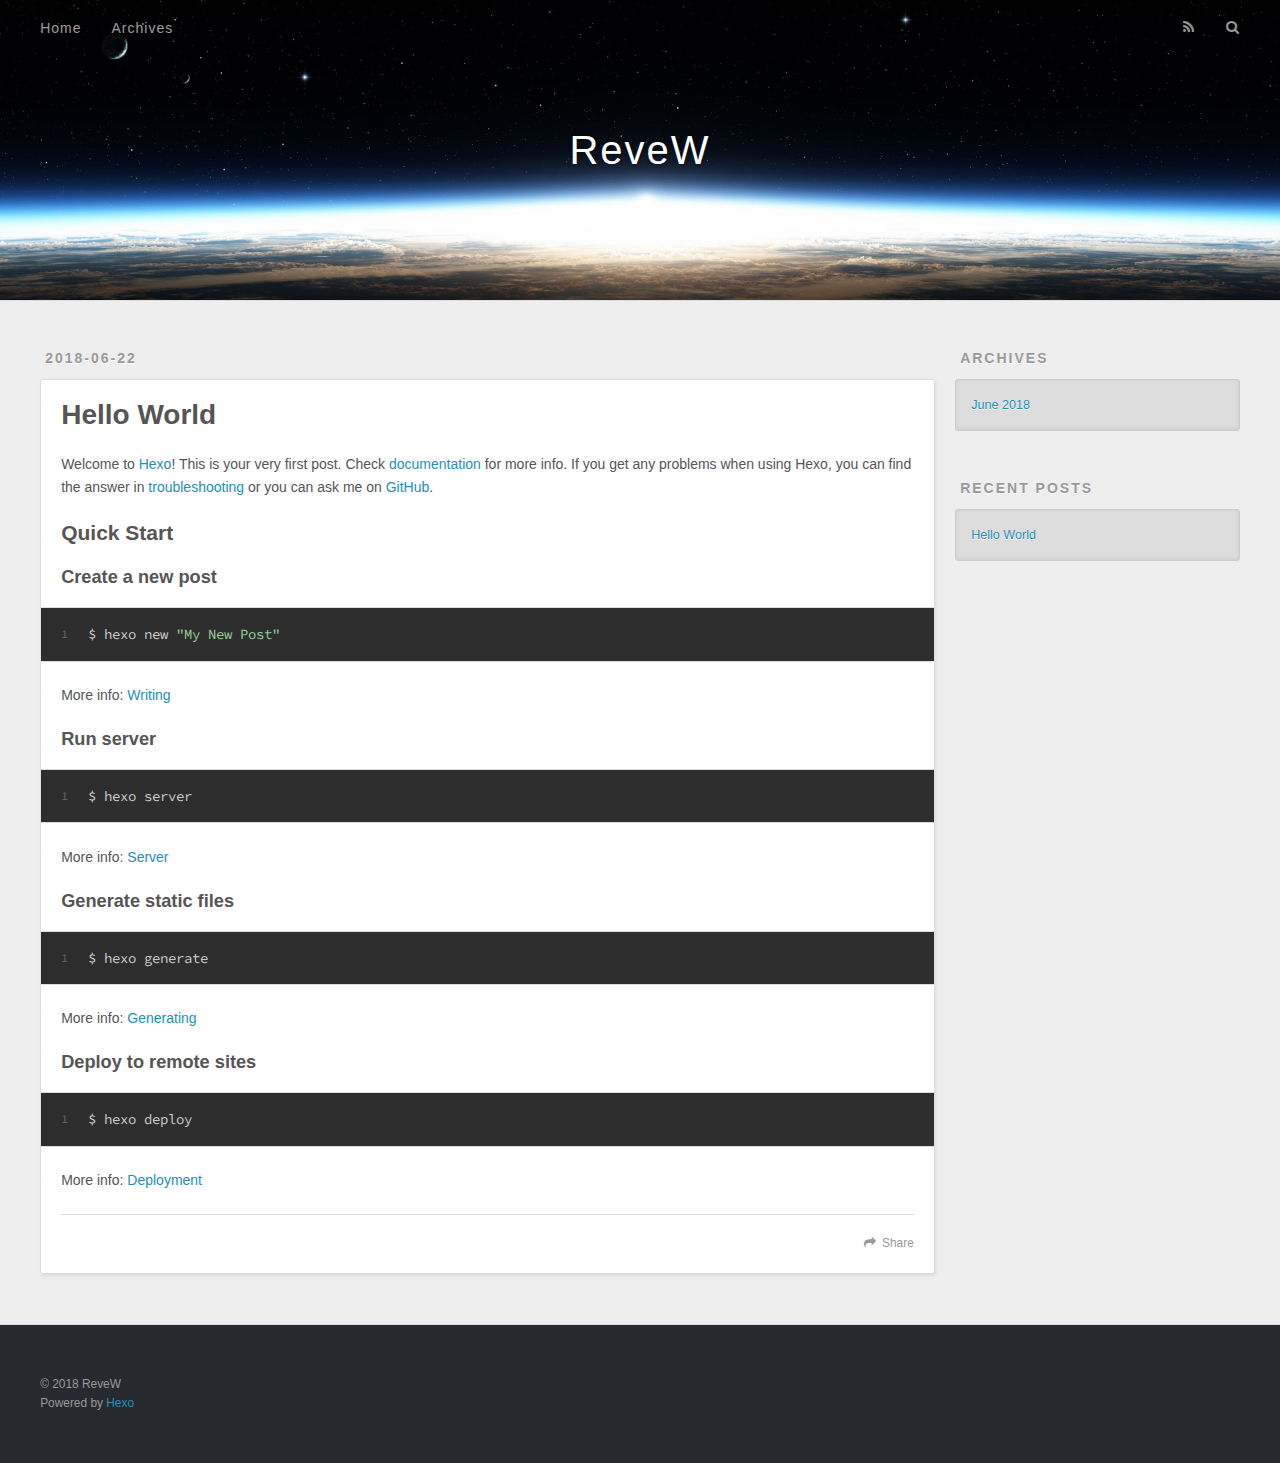
==== index.html @ d496896b "Site updated: 2018-06-22 15:19:25" ====
<!DOCTYPE html>
<html>
<head>
  <meta charset="utf-8">
  

  
  <title>ReveW</title>
  <meta name="viewport" content="width=device-width, initial-scale=1, maximum-scale=1">
  <meta property="og:type" content="website">
<meta property="og:title" content="ReveW">
<meta property="og:url" content="http://yoursite.com/index.html">
<meta property="og:site_name" content="ReveW">
<meta property="og:locale" content="zh-Hans">
<meta name="twitter:card" content="summary">
<meta name="twitter:title" content="ReveW">
  
    <link rel="alternate" href="/atom.xml" title="ReveW" type="application/atom+xml">
  
  
    <link rel="icon" href="/favicon.png">
  
  
    <link href="//fonts.googleapis.com/css?family=Source+Code+Pro" rel="stylesheet" type="text/css">
  
  <link rel="stylesheet" href="/css/style.css">
</head>

<body>
  <div id="container">
    <div id="wrap">
      <header id="header">
  <div id="banner"></div>
  <div id="header-outer" class="outer">
    <div id="header-title" class="inner">
      <h1 id="logo-wrap">
        <a href="/" id="logo">ReveW</a>
      </h1>
      
    </div>
    <div id="header-inner" class="inner">
      <nav id="main-nav">
        <a id="main-nav-toggle" class="nav-icon"></a>
        
          <a class="main-nav-link" href="/">Home</a>
        
          <a class="main-nav-link" href="/archives">Archives</a>
        
      </nav>
      <nav id="sub-nav">
        
          <a id="nav-rss-link" class="nav-icon" href="/atom.xml" title="RSS Feed"></a>
        
        <a id="nav-search-btn" class="nav-icon" title="Search"></a>
      </nav>
      <div id="search-form-wrap">
        <form action="//google.com/search" method="get" accept-charset="UTF-8" class="search-form"><input type="search" name="q" class="search-form-input" placeholder="Search"><button type="submit" class="search-form-submit">&#xF002;</button><input type="hidden" name="sitesearch" value="http://yoursite.com"></form>
      </div>
    </div>
  </div>
</header>
      <div class="outer">
        <section id="main">
  
    <article id="post-hello-world" class="article article-type-post" itemscope itemprop="blogPost">
  <div class="article-meta">
    <a href="/2018/06/22/hello-world/" class="article-date">
  <time datetime="2018-06-22T07:07:47.850Z" itemprop="datePublished">2018-06-22</time>
</a>
    
  </div>
  <div class="article-inner">
    
    
      <header class="article-header">
        
  
    <h1 itemprop="name">
      <a class="article-title" href="/2018/06/22/hello-world/">Hello World</a>
    </h1>
  

      </header>
    
    <div class="article-entry" itemprop="articleBody">
      
        <p>Welcome to <a href="https://hexo.io/" target="_blank" rel="noopener">Hexo</a>! This is your very first post. Check <a href="https://hexo.io/docs/" target="_blank" rel="noopener">documentation</a> for more info. If you get any problems when using Hexo, you can find the answer in <a href="https://hexo.io/docs/troubleshooting.html" target="_blank" rel="noopener">troubleshooting</a> or you can ask me on <a href="https://github.com/hexojs/hexo/issues" target="_blank" rel="noopener">GitHub</a>.</p>
<h2 id="Quick-Start"><a href="#Quick-Start" class="headerlink" title="Quick Start"></a>Quick Start</h2><h3 id="Create-a-new-post"><a href="#Create-a-new-post" class="headerlink" title="Create a new post"></a>Create a new post</h3><figure class="highlight bash"><table><tr><td class="gutter"><pre><span class="line">1</span><br></pre></td><td class="code"><pre><span class="line">$ hexo new <span class="string">"My New Post"</span></span><br></pre></td></tr></table></figure>
<p>More info: <a href="https://hexo.io/docs/writing.html" target="_blank" rel="noopener">Writing</a></p>
<h3 id="Run-server"><a href="#Run-server" class="headerlink" title="Run server"></a>Run server</h3><figure class="highlight bash"><table><tr><td class="gutter"><pre><span class="line">1</span><br></pre></td><td class="code"><pre><span class="line">$ hexo server</span><br></pre></td></tr></table></figure>
<p>More info: <a href="https://hexo.io/docs/server.html" target="_blank" rel="noopener">Server</a></p>
<h3 id="Generate-static-files"><a href="#Generate-static-files" class="headerlink" title="Generate static files"></a>Generate static files</h3><figure class="highlight bash"><table><tr><td class="gutter"><pre><span class="line">1</span><br></pre></td><td class="code"><pre><span class="line">$ hexo generate</span><br></pre></td></tr></table></figure>
<p>More info: <a href="https://hexo.io/docs/generating.html" target="_blank" rel="noopener">Generating</a></p>
<h3 id="Deploy-to-remote-sites"><a href="#Deploy-to-remote-sites" class="headerlink" title="Deploy to remote sites"></a>Deploy to remote sites</h3><figure class="highlight bash"><table><tr><td class="gutter"><pre><span class="line">1</span><br></pre></td><td class="code"><pre><span class="line">$ hexo deploy</span><br></pre></td></tr></table></figure>
<p>More info: <a href="https://hexo.io/docs/deployment.html" target="_blank" rel="noopener">Deployment</a></p>

      
    </div>
    <footer class="article-footer">
      <a data-url="http://yoursite.com/2018/06/22/hello-world/" data-id="cjipn8jzw0000ckuqlibsslrz" class="article-share-link">Share</a>
      
      
    </footer>
  </div>
  
</article>


  


</section>
        
          <aside id="sidebar">
  
    

  
    

  
    
  
    
  <div class="widget-wrap">
    <h3 class="widget-title">Archives</h3>
    <div class="widget">
      <ul class="archive-list"><li class="archive-list-item"><a class="archive-list-link" href="/archives/2018/06/">June 2018</a></li></ul>
    </div>
  </div>


  
    
  <div class="widget-wrap">
    <h3 class="widget-title">Recent Posts</h3>
    <div class="widget">
      <ul>
        
          <li>
            <a href="/2018/06/22/hello-world/">Hello World</a>
          </li>
        
      </ul>
    </div>
  </div>

  
</aside>
        
      </div>
      <footer id="footer">
  
  <div class="outer">
    <div id="footer-info" class="inner">
      &copy; 2018 ReveW<br>
      Powered by <a href="http://hexo.io/" target="_blank">Hexo</a>
    </div>
  </div>
</footer>
    </div>
    <nav id="mobile-nav">
  
    <a href="/" class="mobile-nav-link">Home</a>
  
    <a href="/archives" class="mobile-nav-link">Archives</a>
  
</nav>
    

<script src="//ajax.googleapis.com/ajax/libs/jquery/2.0.3/jquery.min.js"></script>


  <link rel="stylesheet" href="/fancybox/jquery.fancybox.css">
  <script src="/fancybox/jquery.fancybox.pack.js"></script>


<script src="/js/script.js"></script>



  </div>
</body>
</html>
---- css/style.css ----
body {
  width: 100%;
}
body:before,
body:after {
  content: "";
  display: table;
}
body:after {
  clear: both;
}
html,
body,
div,
span,
applet,
object,
iframe,
h1,
h2,
h3,
h4,
h5,
h6,
p,
blockquote,
pre,
a,
abbr,
acronym,
address,
big,
cite,
code,
del,
dfn,
em,
img,
ins,
kbd,
q,
s,
samp,
small,
strike,
strong,
sub,
sup,
tt,
var,
dl,
dt,
dd,
ol,
ul,
li,
fieldset,
form,
label,
legend,
table,
caption,
tbody,
tfoot,
thead,
tr,
th,
td {
  margin: 0;
  padding: 0;
  border: 0;
  outline: 0;
  font-weight: inherit;
  font-style: inherit;
  font-family: inherit;
  font-size: 100%;
  vertical-align: baseline;
}
body {
  line-height: 1;
  color: #000;
  background: #fff;
}
ol,
ul {
  list-style: none;
}
table {
  border-collapse: separate;
  border-spacing: 0;
  vertical-align: middle;
}
caption,
th,
td {
  text-align: left;
  font-weight: normal;
  vertical-align: middle;
}
a img {
  border: none;
}
input,
button {
  margin: 0;
  padding: 0;
}
input::-moz-focus-inner,
button::-moz-focus-inner {
  border: 0;
  padding: 0;
}
@font-face {
  font-family: FontAwesome;
  font-style: normal;
  font-weight: normal;
  src: url("fonts/fontawesome-webfont.eot?v=#4.0.3");
  src: url("fonts/fontawesome-webfont.eot?#iefix&v=#4.0.3") format("embedded-opentype"), url("fonts/fontawesome-webfont.woff?v=#4.0.3") format("woff"), url("fonts/fontawesome-webfont.ttf?v=#4.0.3") format("truetype"), url("fonts/fontawesome-webfont.svg#fontawesomeregular?v=#4.0.3") format("svg");
}
html,
body,
#container {
  height: 100%;
}
body {
  background: #eee;
  font: 14px -apple-system, BlinkMacSystemFont, "Segoe UI", "Roboto", "Oxygen", "Ubuntu", "Cantarell", "Fira Sans", "Droid Sans", "Helvetica Neue", sans-serif;
  -webkit-text-size-adjust: 100%;
}
.outer {
  max-width: 1220px;
  margin: 0 auto;
  padding: 0 20px;
}
.outer:before,
.outer:after {
  content: "";
  display: table;
}
.outer:after {
  clear: both;
}
.inner {
  display: inline;
  float: left;
  width: 98.33333333333333%;
  margin: 0 0.833333333333333%;
}
.left,
.alignleft {
  float: left;
}
.right,
.alignright {
  float: right;
}
.clear {
  clear: both;
}
#container {
  position: relative;
}
.mobile-nav-on {
  overflow: hidden;
}
#wrap {
  height: 100%;
  width: 100%;
  position: absolute;
  top: 0;
  left: 0;
  -webkit-transition: 0.2s ease-out;
  -moz-transition: 0.2s ease-out;
  -ms-transition: 0.2s ease-out;
  transition: 0.2s ease-out;
  z-index: 1;
  background: #eee;
}
.mobile-nav-on #wrap {
  left: 280px;
}
@media screen and (min-width: 768px) {
  #main {
    display: inline;
    float: left;
    width: 73.33333333333333%;
    margin: 0 0.833333333333333%;
  }
}
.article-date,
.article-category-link,
.archive-year,
.widget-title {
  text-decoration: none;
  text-transform: uppercase;
  letter-spacing: 2px;
  color: #999;
  margin-bottom: 1em;
  margin-left: 5px;
  line-height: 1em;
  text-shadow: 0 1px #fff;
  font-weight: bold;
}
.article-inner,
.archive-article-inner {
  background: #fff;
  -webkit-box-shadow: 1px 2px 3px #ddd;
  box-shadow: 1px 2px 3px #ddd;
  border: 1px solid #ddd;
  border-radius: 3px;
}
.article-entry h1,
.widget h1 {
  font-size: 2em;
}
.article-entry h2,
.widget h2 {
  font-size: 1.5em;
}
.article-entry h3,
.widget h3 {
  font-size: 1.3em;
}
.article-entry h4,
.widget h4 {
  font-size: 1.2em;
}
.article-entry h5,
.widget h5 {
  font-size: 1em;
}
.article-entry h6,
.widget h6 {
  font-size: 1em;
  color: #999;
}
.article-entry hr,
.widget hr {
  border: 1px dashed #ddd;
}
.article-entry strong,
.widget strong {
  font-weight: bold;
}
.article-entry em,
.widget em,
.article-entry cite,
.widget cite {
  font-style: italic;
}
.article-entry sup,
.widget sup,
.article-entry sub,
.widget sub {
  font-size: 0.75em;
  line-height: 0;
  position: relative;
  vertical-align: baseline;
}
.article-entry sup,
.widget sup {
  top: -0.5em;
}
.article-entry sub,
.widget sub {
  bottom: -0.2em;
}
.article-entry small,
.widget small {
  font-size: 0.85em;
}
.article-entry acronym,
.widget acronym,
.article-entry abbr,
.widget abbr {
  border-bottom: 1px dotted;
}
.article-entry ul,
.widget ul,
.article-entry ol,
.widget ol,
.article-entry dl,
.widget dl {
  margin: 0 20px;
  line-height: 1.6em;
}
.article-entry ul ul,
.widget ul ul,
.article-entry ol ul,
.widget ol ul,
.article-entry ul ol,
.widget ul ol,
.article-entry ol ol,
.widget ol ol {
  margin-top: 0;
  margin-bottom: 0;
}
.article-entry ul,
.widget ul {
  list-style: disc;
}
.article-entry ol,
.widget ol {
  list-style: decimal;
}
.article-entry dt,
.widget dt {
  font-weight: bold;
}
#header {
  height: 300px;
  position: relative;
  border-bottom: 1px solid #ddd;
}
#header:before,
#header:after {
  content: "";
  position: absolute;
  left: 0;
  right: 0;
  height: 40px;
}
#header:before {
  top: 0;
  background: -webkit-linear-gradient(rgba(0,0,0,0.2), transparent);
  background: -moz-linear-gradient(rgba(0,0,0,0.2), transparent);
  background: -ms-linear-gradient(rgba(0,0,0,0.2), transparent);
  background: linear-gradient(rgba(0,0,0,0.2), transparent);
}
#header:after {
  bottom: 0;
  background: -webkit-linear-gradient(transparent, rgba(0,0,0,0.2));
  background: -moz-linear-gradient(transparent, rgba(0,0,0,0.2));
  background: -ms-linear-gradient(transparent, rgba(0,0,0,0.2));
  background: linear-gradient(transparent, rgba(0,0,0,0.2));
}
#header-outer {
  height: 100%;
  position: relative;
}
#header-inner {
  position: relative;
  overflow: hidden;
}
#banner {
  position: absolute;
  top: 0;
  left: 0;
  width: 100%;
  height: 100%;
  background: url("images/banner.jpg") center #000;
  -webkit-background-size: cover;
  -moz-background-size: cover;
  background-size: cover;
  z-index: -1;
}
#header-title {
  text-align: center;
  height: 40px;
  position: absolute;
  top: 50%;
  left: 0;
  margin-top: -20px;
}
#logo,
#subtitle {
  text-decoration: none;
  color: #fff;
  font-weight: 300;
  text-shadow: 0 1px 4px rgba(0,0,0,0.3);
}
#logo {
  font-size: 40px;
  line-height: 40px;
  letter-spacing: 2px;
}
#subtitle {
  font-size: 16px;
  line-height: 16px;
  letter-spacing: 1px;
}
#subtitle-wrap {
  margin-top: 16px;
}
#main-nav {
  float: left;
  margin-left: -15px;
}
.nav-icon,
.main-nav-link {
  float: left;
  color: #fff;
  opacity: 0.6;
  text-decoration: none;
  text-shadow: 0 1px rgba(0,0,0,0.2);
  -webkit-transition: opacity 0.2s;
  -moz-transition: opacity 0.2s;
  -ms-transition: opacity 0.2s;
  transition: opacity 0.2s;
  display: block;
  padding: 20px 15px;
}
.nav-icon:hover,
.main-nav-link:hover {
  opacity: 1;
}
.nav-icon {
  font-family: FontAwesome;
  text-align: center;
  font-size: 14px;
  width: 14px;
  height: 14px;
  padding: 20px 15px;
  position: relative;
  cursor: pointer;
}
.main-nav-link {
  font-weight: 300;
  letter-spacing: 1px;
}
@media screen and (max-width: 479px) {
  .main-nav-link {
    display: none;
  }
}
#main-nav-toggle {
  display: none;
}
#main-nav-toggle:before {
  content: "\f0c9";
}
@media screen and (max-width: 479px) {
  #main-nav-toggle {
    display: block;
  }
}
#sub-nav {
  float: right;
  margin-right: -15px;
}
#nav-rss-link:before {
  content: "\f09e";
}
#nav-search-btn:before {
  content: "\f002";
}
#search-form-wrap {
  position: absolute;
  top: 15px;
  width: 150px;
  height: 30px;
  right: -150px;
  opacity: 0;
  -webkit-transition: 0.2s ease-out;
  -moz-transition: 0.2s ease-out;
  -ms-transition: 0.2s ease-out;
  transition: 0.2s ease-out;
}
#search-form-wrap.on {
  opacity: 1;
  right: 0;
}
@media screen and (max-width: 479px) {
  #search-form-wrap {
    width: 100%;
    right: -100%;
  }
}
.search-form {
  position: absolute;
  top: 0;
  left: 0;
  right: 0;
  background: #fff;
  padding: 5px 15px;
  border-radius: 15px;
  -webkit-box-shadow: 0 0 10px rgba(0,0,0,0.3);
  box-shadow: 0 0 10px rgba(0,0,0,0.3);
}
.search-form-input {
  border: none;
  background: none;
  color: #555;
  width: 100%;
  font: 13px -apple-system, BlinkMacSystemFont, "Segoe UI", "Roboto", "Oxygen", "Ubuntu", "Cantarell", "Fira Sans", "Droid Sans", "Helvetica Neue", sans-serif;
  outline: none;
}
.search-form-input::-webkit-search-results-decoration,
.search-form-input::-webkit-search-cancel-button {
  -webkit-appearance: none;
}
.search-form-submit {
  position: absolute;
  top: 50%;
  right: 10px;
  margin-top: -7px;
  font: 13px FontAwesome;
  border: none;
  background: none;
  color: #bbb;
  cursor: pointer;
}
.search-form-submit:hover,
.search-form-submit:focus {
  color: #777;
}
.article {
  margin: 50px 0;
}
.article-inner {
  overflow: hidden;
}
.article-meta:before,
.article-meta:after {
  content: "";
  display: table;
}
.article-meta:after {
  clear: both;
}
.article-date {
  float: left;
}
.article-category {
  float: left;
  line-height: 1em;
  color: #ccc;
  text-shadow: 0 1px #fff;
  margin-left: 8px;
}
.article-category:before {
  content: "\2022";
}
.article-category-link {
  margin: 0 12px 1em;
}
.article-header {
  padding: 20px 20px 0;
}
.article-title {
  text-decoration: none;
  font-size: 2em;
  font-weight: bold;
  color: #555;
  line-height: 1.1em;
  -webkit-transition: color 0.2s;
  -moz-transition: color 0.2s;
  -ms-transition: color 0.2s;
  transition: color 0.2s;
}
a.article-title:hover {
  color: #258fb8;
}
.article-entry {
  color: #555;
  padding: 0 20px;
}
.article-entry:before,
.article-entry:after {
  content: "";
  display: table;
}
.article-entry:after {
  clear: both;
}
.article-entry p,
.article-entry table {
  line-height: 1.6em;
  margin: 1.6em 0;
}
.article-entry h1,
.article-entry h2,
.article-entry h3,
.article-entry h4,
.article-entry h5,
.article-entry h6 {
  font-weight: bold;
}
.article-entry h1,
.article-entry h2,
.article-entry h3,
.article-entry h4,
.article-entry h5,
.article-entry h6 {
  line-height: 1.1em;
  margin: 1.1em 0;
}
.article-entry a {
  color: #258fb8;
  text-decoration: none;
}
.article-entry a:hover {
  text-decoration: underline;
}
.article-entry ul,
.article-entry ol,
.article-entry dl {
  margin-top: 1.6em;
  margin-bottom: 1.6em;
}
.article-entry img,
.article-entry video {
  max-width: 100%;
  height: auto;
  display: block;
  margin: auto;
}
.article-entry iframe {
  border: none;
}
.article-entry table {
  width: 100%;
  border-collapse: collapse;
  border-spacing: 0;
}
.article-entry th {
  font-weight: bold;
  border-bottom: 3px solid #ddd;
  padding-bottom: 0.5em;
}
.article-entry td {
  border-bottom: 1px solid #ddd;
  padding: 10px 0;
}
.article-entry blockquote {
  font-family: Georgia, "Times New Roman", serif;
  font-size: 1.4em;
  margin: 1.6em 20px;
  text-align: center;
}
.article-entry blockquote footer {
  font-size: 14px;
  margin: 1.6em 0;
  font-family: -apple-system, BlinkMacSystemFont, "Segoe UI", "Roboto", "Oxygen", "Ubuntu", "Cantarell", "Fira Sans", "Droid Sans", "Helvetica Neue", sans-serif;
}
.article-entry blockquote footer cite:before {
  content: "—";
  padding: 0 0.5em;
}
.article-entry .pullquote {
  text-align: left;
  width: 45%;
  margin: 0;
}
.article-entry .pullquote.left {
  margin-left: 0.5em;
  margin-right: 1em;
}
.article-entry .pullquote.right {
  margin-right: 0.5em;
  margin-left: 1em;
}
.article-entry .caption {
  color: #999;
  display: block;
  font-size: 0.9em;
  margin-top: 0.5em;
  position: relative;
  text-align: center;
}
.article-entry .video-container {
  position: relative;
  padding-top: 56.25%;
  height: 0;
  overflow: hidden;
}
.article-entry .video-container iframe,
.article-entry .video-container object,
.article-entry .video-container embed {
  position: absolute;
  top: 0;
  left: 0;
  width: 100%;
  height: 100%;
  margin-top: 0;
}
.article-more-link a {
  display: inline-block;
  line-height: 1em;
  padding: 6px 15px;
  border-radius: 15px;
  background: #eee;
  color: #999;
  text-shadow: 0 1px #fff;
  text-decoration: none;
}
.article-more-link a:hover {
  background: #258fb8;
  color: #fff;
  text-decoration: none;
  text-shadow: 0 1px #1e7293;
}
.article-footer {
  font-size: 0.85em;
  line-height: 1.6em;
  border-top: 1px solid #ddd;
  padding-top: 1.6em;
  margin: 0 20px 20px;
}
.article-footer:before,
.article-footer:after {
  content: "";
  display: table;
}
.article-footer:after {
  clear: both;
}
.article-footer a {
  color: #999;
  text-decoration: none;
}
.article-footer a:hover {
  color: #555;
}
.article-tag-list-item {
  float: left;
  margin-right: 10px;
}
.article-tag-list-link:before {
  content: "#";
}
.article-comment-link {
  float: right;
}
.article-comment-link:before {
  content: "\f075";
  font-family: FontAwesome;
  padding-right: 8px;
}
.article-share-link {
  cursor: pointer;
  float: right;
  margin-left: 20px;
}
.article-share-link:before {
  content: "\f064";
  font-family: FontAwesome;
  padding-right: 6px;
}
#article-nav {
  position: relative;
}
#article-nav:before,
#article-nav:after {
  content: "";
  display: table;
}
#article-nav:after {
  clear: both;
}
@media screen and (min-width: 768px) {
  #article-nav {
    margin: 50px 0;
  }
  #article-nav:before {
    width: 8px;
    height: 8px;
    position: absolute;
    top: 50%;
    left: 50%;
    margin-top: -4px;
    margin-left: -4px;
    content: "";
    border-radius: 50%;
    background: #ddd;
    -webkit-box-shadow: 0 1px 2px #fff;
    box-shadow: 0 1px 2px #fff;
  }
}
.article-nav-link-wrap {
  text-decoration: none;
  text-shadow: 0 1px #fff;
  color: #999;
  -webkit-box-sizing: border-box;
  -moz-box-sizing: border-box;
  box-sizing: border-box;
  margin-top: 50px;
  text-align: center;
  display: block;
}
.article-nav-link-wrap:hover {
  color: #555;
}
@media screen and (min-width: 768px) {
  .article-nav-link-wrap {
    width: 50%;
    margin-top: 0;
  }
}
@media screen and (min-width: 768px) {
  #article-nav-newer {
    float: left;
    text-align: right;
    padding-right: 20px;
  }
}
@media screen and (min-width: 768px) {
  #article-nav-older {
    float: right;
    text-align: left;
    padding-left: 20px;
  }
}
.article-nav-caption {
  text-transform: uppercase;
  letter-spacing: 2px;
  color: #ddd;
  line-height: 1em;
  font-weight: bold;
}
#article-nav-newer .article-nav-caption {
  margin-right: -2px;
}
.article-nav-title {
  font-size: 0.85em;
  line-height: 1.6em;
  margin-top: 0.5em;
}
.article-share-box {
  position: absolute;
  display: none;
  background: #fff;
  -webkit-box-shadow: 1px 2px 10px rgba(0,0,0,0.2);
  box-shadow: 1px 2px 10px rgba(0,0,0,0.2);
  border-radius: 3px;
  margin-left: -145px;
  overflow: hidden;
  z-index: 1;
}
.article-share-box.on {
  display: block;
}
.article-share-input {
  width: 100%;
  background: none;
  -webkit-box-sizing: border-box;
  -moz-box-sizing: border-box;
  box-sizing: border-box;
  font: 14px -apple-system, BlinkMacSystemFont, "Segoe UI", "Roboto", "Oxygen", "Ubuntu", "Cantarell", "Fira Sans", "Droid Sans", "Helvetica Neue", sans-serif;
  padding: 0 15px;
  color: #555;
  outline: none;
  border: 1px solid #ddd;
  border-radius: 3px 3px 0 0;
  height: 36px;
  line-height: 36px;
}
.article-share-links {
  background: #eee;
}
.article-share-links:before,
.article-share-links:after {
  content: "";
  display: table;
}
.article-share-links:after {
  clear: both;
}
.article-share-twitter,
.article-share-facebook,
.article-share-pinterest,
.article-share-google {
  width: 50px;
  height: 36px;
  display: block;
  float: left;
  position: relative;
  color: #999;
  text-shadow: 0 1px #fff;
}
.article-share-twitter:before,
.article-share-facebook:before,
.article-share-pinterest:before,
.article-share-google:before {
  font-size: 20px;
  font-family: FontAwesome;
  width: 20px;
  height: 20px;
  position: absolute;
  top: 50%;
  left: 50%;
  margin-top: -10px;
  margin-left: -10px;
  text-align: center;
}
.article-share-twitter:hover,
.article-share-facebook:hover,
.article-share-pinterest:hover,
.article-share-google:hover {
  color: #fff;
}
.article-share-twitter:before {
  content: "\f099";
}
.article-share-twitter:hover {
  background: #00aced;
  text-shadow: 0 1px #008abe;
}
.article-share-facebook:before {
  content: "\f09a";
}
.article-share-facebook:hover {
  background: #3b5998;
  text-shadow: 0 1px #2f477a;
}
.article-share-pinterest:before {
  content: "\f0d2";
}
.article-share-pinterest:hover {
  background: #cb2027;
  text-shadow: 0 1px #a21a1f;
}
.article-share-google:before {
  content: "\f0d5";
}
.article-share-google:hover {
  background: #dd4b39;
  text-shadow: 0 1px #be3221;
}
.article-gallery {
  background: #000;
  position: relative;
}
.article-gallery-photos {
  position: relative;
  overflow: hidden;
}
.article-gallery-img {
  display: none;
  max-width: 100%;
}
.article-gallery-img:first-child {
  display: block;
}
.article-gallery-img.loaded {
  position: absolute;
  display: block;
}
.article-gallery-img img {
  display: block;
  max-width: 100%;
  margin: 0 auto;
}
#comments {
  background: #fff;
  -webkit-box-shadow: 1px 2px 3px #ddd;
  box-shadow: 1px 2px 3px #ddd;
  padding: 20px;
  border: 1px solid #ddd;
  border-radius: 3px;
  margin: 50px 0;
}
#comments a {
  color: #258fb8;
}
.archives-wrap {
  margin: 50px 0;
}
.archives:before,
.archives:after {
  content: "";
  display: table;
}
.archives:after {
  clear: both;
}
.archive-year-wrap {
  margin-bottom: 1em;
}
.archives {
  -webkit-column-gap: 10px;
  -moz-column-gap: 10px;
  column-gap: 10px;
}
@media screen and (min-width: 480px) and (max-width: 767px) {
  .archives {
    -webkit-column-count: 2;
    -moz-column-count: 2;
    column-count: 2;
  }
}
@media screen and (min-width: 768px) {
  .archives {
    -webkit-column-count: 3;
    -moz-column-count: 3;
    column-count: 3;
  }
}
.archive-article {
  -webkit-column-break-inside: avoid;
  page-break-inside: avoid;
  overflow: hidden;
  break-inside: avoid-column;
}
.archive-article-inner {
  padding: 10px;
  margin-bottom: 15px;
}
.archive-article-title {
  text-decoration: none;
  font-weight: bold;
  color: #555;
  -webkit-transition: color 0.2s;
  -moz-transition: color 0.2s;
  -ms-transition: color 0.2s;
  transition: color 0.2s;
  line-height: 1.6em;
}
.archive-article-title:hover {
  color: #258fb8;
}
.archive-article-footer {
  margin-top: 1em;
}
.archive-article-date {
  color: #999;
  text-decoration: none;
  font-size: 0.85em;
  line-height: 1em;
  margin-bottom: 0.5em;
  display: block;
}
#page-nav {
  margin: 50px auto;
  background: #fff;
  -webkit-box-shadow: 1px 2px 3px #ddd;
  box-shadow: 1px 2px 3px #ddd;
  border: 1px solid #ddd;
  border-radius: 3px;
  text-align: center;
  color: #999;
  overflow: hidden;
}
#page-nav:before,
#page-nav:after {
  content: "";
  display: table;
}
#page-nav:after {
  clear: both;
}
#page-nav a,
#page-nav span {
  padding: 10px 20px;
  line-height: 1;
  height: 2ex;
}
#page-nav a {
  color: #999;
  text-decoration: none;
}
#page-nav a:hover {
  background: #999;
  color: #fff;
}
#page-nav .prev {
  float: left;
}
#page-nav .next {
  float: right;
}
#page-nav .page-number {
  display: inline-block;
}
@media screen and (max-width: 479px) {
  #page-nav .page-number {
    display: none;
  }
}
#page-nav .current {
  color: #555;
  font-weight: bold;
}
#page-nav .space {
  color: #ddd;
}
#footer {
  background: #262a30;
  padding: 50px 0;
  border-top: 1px solid #ddd;
  color: #999;
}
#footer a {
  color: #258fb8;
  text-decoration: none;
}
#footer a:hover {
  text-decoration: underline;
}
#footer-info {
  line-height: 1.6em;
  font-size: 0.85em;
}
.article-entry pre,
.article-entry .highlight {
  background: #2d2d2d;
  margin: 0 -20px;
  padding: 15px 20px;
  border-style: solid;
  border-color: #ddd;
  border-width: 1px 0;
  overflow: auto;
  color: #ccc;
  line-height: 22.400000000000002px;
}
.article-entry .highlight .gutter pre,
.article-entry .gist .gist-file .gist-data .line-numbers {
  color: #666;
  font-size: 0.85em;
}
.article-entry pre,
.article-entry code {
  font-family: "Source Code Pro", Consolas, Monaco, Menlo, Consolas, monospace;
}
.article-entry code {
  background: #eee;
  text-shadow: 0 1px #fff;
  padding: 0 0.3em;
}
.article-entry pre code {
  background: none;
  text-shadow: none;
  padding: 0;
}
.article-entry .highlight pre {
  border: none;
  margin: 0;
  padding: 0;
}
.article-entry .highlight table {
  margin: 0;
  width: auto;
}
.article-entry .highlight td {
  border: none;
  padding: 0;
}
.article-entry .highlight figcaption {
  font-size: 0.85em;
  color: #999;
  line-height: 1em;
  margin-bottom: 1em;
}
.article-entry .highlight figcaption:before,
.article-entry .highlight figcaption:after {
  content: "";
  display: table;
}
.article-entry .highlight figcaption:after {
  clear: both;
}
.article-entry .highlight figcaption a {
  float: right;
}
.article-entry .highlight .gutter pre {
  text-align: right;
  padding-right: 20px;
}
.article-entry .highlight .line {
  height: 22.400000000000002px;
}
.article-entry .highlight .line.marked {
  background: #515151;
}
.article-entry .gist {
  margin: 0 -20px;
  border-style: solid;
  border-color: #ddd;
  border-width: 1px 0;
  background: #2d2d2d;
  padding: 15px 20px 15px 0;
}
.article-entry .gist .gist-file {
  border: none;
  font-family: "Source Code Pro", Consolas, Monaco, Menlo, Consolas, monospace;
  margin: 0;
}
.article-entry .gist .gist-file .gist-data {
  background: none;
  border: none;
}
.article-entry .gist .gist-file .gist-data .line-numbers {
  background: none;
  border: none;
  padding: 0 20px 0 0;
}
.article-entry .gist .gist-file .gist-data .line-data {
  padding: 0 !important;
}
.article-entry .gist .gist-file .highlight {
  margin: 0;
  padding: 0;
  border: none;
}
.article-entry .gist .gist-file .gist-meta {
  background: #2d2d2d;
  color: #999;
  font: 0.85em -apple-system, BlinkMacSystemFont, "Segoe UI", "Roboto", "Oxygen", "Ubuntu", "Cantarell", "Fira Sans", "Droid Sans", "Helvetica Neue", sans-serif;
  text-shadow: 0 0;
  padding: 0;
  margin-top: 1em;
  margin-left: 20px;
}
.article-entry .gist .gist-file .gist-meta a {
  color: #258fb8;
  font-weight: normal;
}
.article-entry .gist .gist-file .gist-meta a:hover {
  text-decoration: underline;
}
pre .comment,
pre .title {
  color: #999;
}
pre .variable,
pre .attribute,
pre .tag,
pre .regexp,
pre .ruby .constant,
pre .xml .tag .title,
pre .xml .pi,
pre .xml .doctype,
pre .html .doctype,
pre .css .id,
pre .css .class,
pre .css .pseudo {
  color: #f2777a;
}
pre .number,
pre .preprocessor,
pre .built_in,
pre .literal,
pre .params,
pre .constant {
  color: #f99157;
}
pre .class,
pre .ruby .class .title,
pre .css .rules .attribute {
  color: #9c9;
}
pre .string,
pre .value,
pre .inheritance,
pre .header,
pre .ruby .symbol,
pre .xml .cdata {
  color: #9c9;
}
pre .css .hexcolor {
  color: #6cc;
}
pre .function,
pre .python .decorator,
pre .python .title,
pre .ruby .function .title,
pre .ruby .title .keyword,
pre .perl .sub,
pre .javascript .title,
pre .coffeescript .title {
  color: #69c;
}
pre .keyword,
pre .javascript .function {
  color: #c9c;
}
@media screen and (max-width: 479px) {
  #mobile-nav {
    position: absolute;
    top: 0;
    left: 0;
    width: 280px;
    height: 100%;
    background: #191919;
    border-right: 1px solid #fff;
  }
}
@media screen and (max-width: 479px) {
  .mobile-nav-link {
    display: block;
    color: #999;
    text-decoration: none;
    padding: 15px 20px;
    font-weight: bold;
  }
  .mobile-nav-link:hover {
    color: #fff;
  }
}
@media screen and (min-width: 768px) {
  #sidebar {
    display: inline;
    float: left;
    width: 23.333333333333332%;
    margin: 0 0.833333333333333%;
  }
}
.widget-wrap {
  margin: 50px 0;
}
.widget {
  color: #777;
  text-shadow: 0 1px #fff;
  background: #ddd;
  -webkit-box-shadow: 0 -1px 4px #ccc inset;
  box-shadow: 0 -1px 4px #ccc inset;
  border: 1px solid #ccc;
  padding: 15px;
  border-radius: 3px;
}
.widget a {
  color: #258fb8;
  text-decoration: none;
}
.widget a:hover {
  text-decoration: underline;
}
.widget ul ul,
.widget ol ul,
.widget dl ul,
.widget ul ol,
.widget ol ol,
.widget dl ol,
.widget ul dl,
.widget ol dl,
.widget dl dl {
  margin-left: 15px;
  list-style: disc;
}
.widget {
  line-height: 1.6em;
  word-wrap: break-word;
  font-size: 0.9em;
}
.widget ul,
.widget ol {
  list-style: none;
  margin: 0;
}
.widget ul ul,
.widget ol ul,
.widget ul ol,
.widget ol ol {
  margin: 0 20px;
}
.widget ul ul,
.widget ol ul {
  list-style: disc;
}
.widget ul ol,
.widget ol ol {
  list-style: decimal;
}
.category-list-count,
.tag-list-count,
.archive-list-count {
  padding-left: 5px;
  color: #999;
  font-size: 0.85em;
}
.category-list-count:before,
.tag-list-count:before,
.archive-list-count:before {
  content: "(";
}
.category-list-count:after,
.tag-list-count:after,
.archive-list-count:after {
  content: ")";
}
.tagcloud a {
  margin-right: 5px;
  display: inline-block;
}
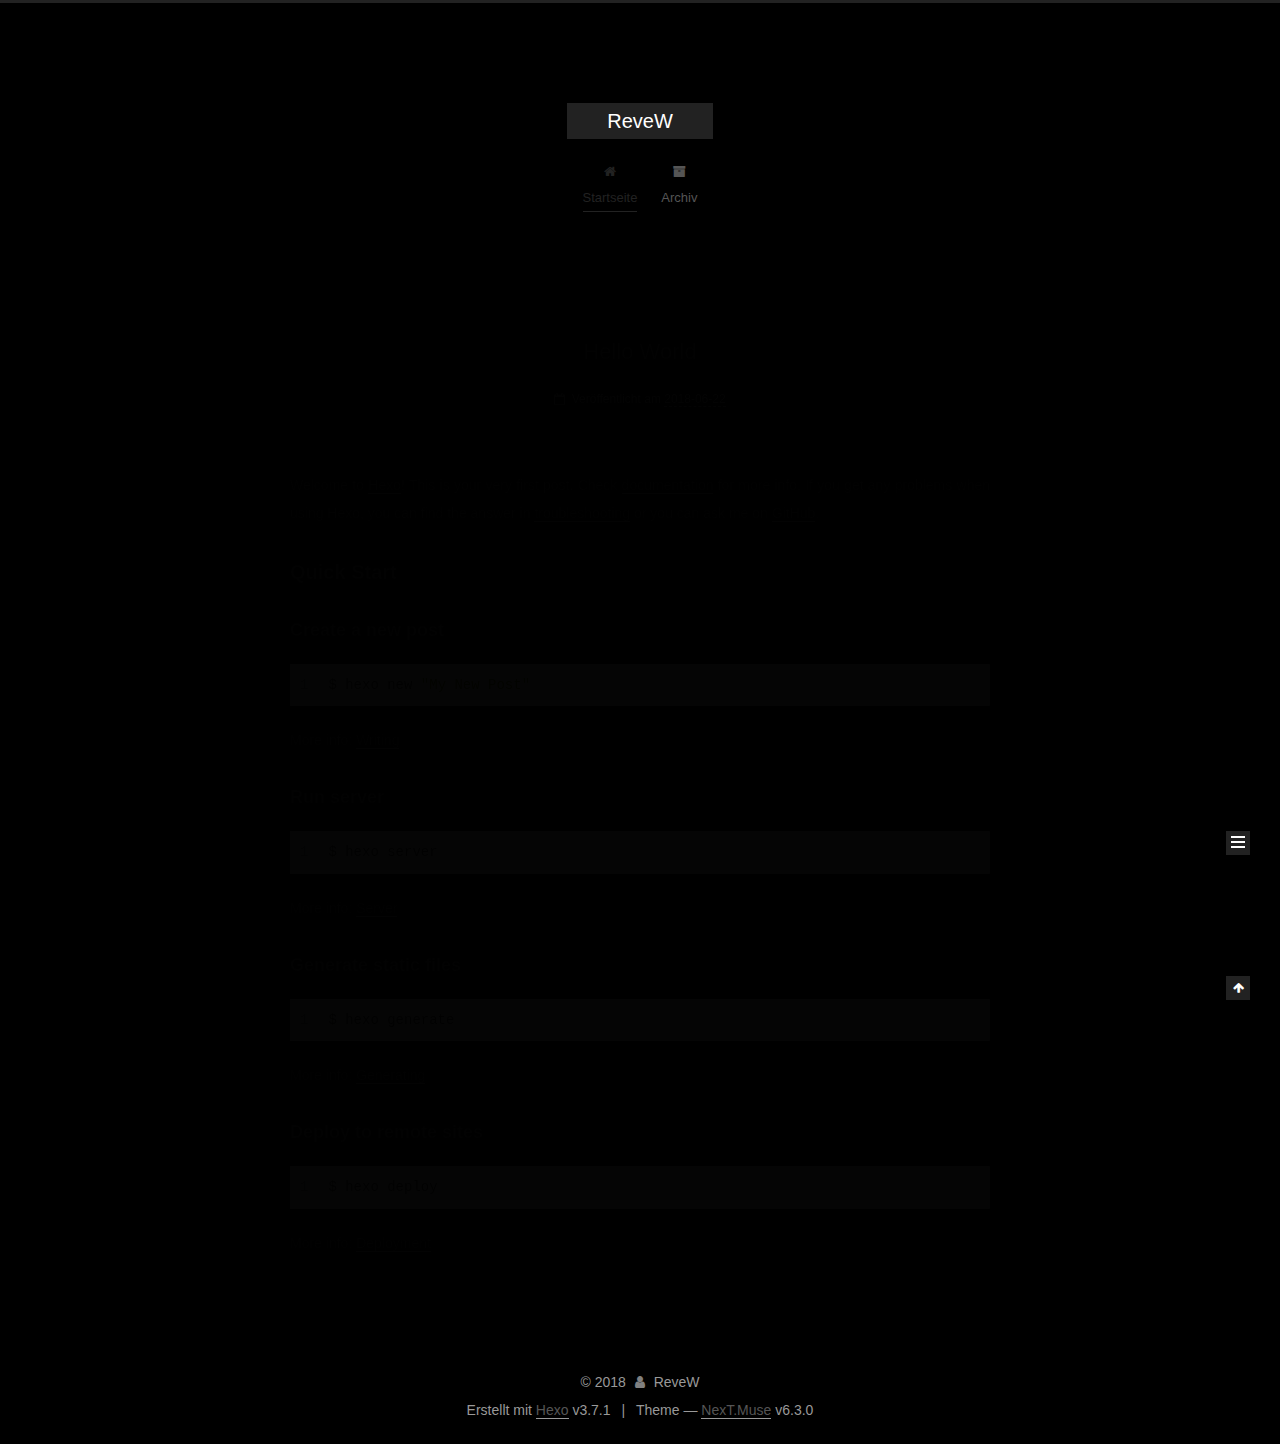
==== commit a3874cf2: "Site updated: 2018-06-22 15:44:59" ====
--- a/index.html
+++ b/index.html
@@ -1,12 +1,113 @@
 <!DOCTYPE html>
-<html>
+
+
+
+
+
+
+
+
+
+
+
+
+  
+
+
+<html class="theme-next muse use-motion" lang="zh-Hans">
 <head>
-  <meta charset="utf-8">
-  
-
-  
-  <title>ReveW</title>
-  <meta name="viewport" content="width=device-width, initial-scale=1, maximum-scale=1">
+  <meta charset="UTF-8"/>
+<meta http-equiv="X-UA-Compatible" content="IE=edge" />
+<meta name="viewport" content="width=device-width, initial-scale=1, maximum-scale=2"/>
+<meta name="theme-color" content="#222">
+
+
+
+
+
+
+
+
+
+
+
+
+<meta http-equiv="Cache-Control" content="no-transform" />
+<meta http-equiv="Cache-Control" content="no-siteapp" />
+
+
+
+
+
+
+
+
+
+
+
+
+
+
+
+
+
+
+
+
+
+
+<link href="/lib/font-awesome/css/font-awesome.min.css?v=4.6.2" rel="stylesheet" type="text/css" />
+
+<link href="/css/main.css?v=6.3.0" rel="stylesheet" type="text/css" />
+
+
+  <link rel="apple-touch-icon" sizes="180x180" href="/images/apple-touch-icon-next.png?v=6.3.0">
+
+
+  <link rel="icon" type="image/png" sizes="32x32" href="/images/favicon-32x32-next.png?v=6.3.0">
+
+
+  <link rel="icon" type="image/png" sizes="16x16" href="/images/favicon-16x16-next.png?v=6.3.0">
+
+
+  <link rel="mask-icon" href="/images/logo.svg?v=6.3.0" color="#222">
+
+
+
+
+
+
+
+
+
+<script type="text/javascript" id="hexo.configurations">
+  var NexT = window.NexT || {};
+  var CONFIG = {
+    root: '/',
+    scheme: 'Muse',
+    version: '6.3.0',
+    sidebar: {"position":"left","display":"post","offset":12,"b2t":false,"scrollpercent":false,"onmobile":false},
+    fancybox: false,
+    fastclick: false,
+    lazyload: false,
+    tabs: true,
+    motion: {"enable":true,"async":false,"transition":{"post_block":"fadeIn","post_header":"slideDownIn","post_body":"slideDownIn","coll_header":"slideLeftIn","sidebar":"slideUpIn"}},
+    algolia: {
+      applicationID: '',
+      apiKey: '',
+      indexName: '',
+      hits: {"per_page":10},
+      labels: {"input_placeholder":"Search for Posts","hits_empty":"We didn't find any results for the search: ${query}","hits_stats":"${hits} results found in ${time} ms"}
+    }
+  };
+</script>
+
+
+  
+
+
+
+
   <meta property="og:type" content="website">
 <meta property="og:title" content="ReveW">
 <meta property="og:url" content="http://yoursite.com/index.html">
@@ -14,77 +115,251 @@
 <meta property="og:locale" content="zh-Hans">
 <meta name="twitter:card" content="summary">
 <meta name="twitter:title" content="ReveW">
-  
-    <link rel="alternate" href="/atom.xml" title="ReveW" type="application/atom+xml">
-  
-  
-    <link rel="icon" href="/favicon.png">
-  
-  
-    <link href="//fonts.googleapis.com/css?family=Source+Code+Pro" rel="stylesheet" type="text/css">
-  
-  <link rel="stylesheet" href="/css/style.css">
+
+
+
+
+
+
+  <link rel="canonical" href="http://yoursite.com/"/>
+
+
+
+<script type="text/javascript" id="page.configurations">
+  CONFIG.page = {
+    sidebar: "",
+  };
+</script>
+
+  <title>ReveW</title>
+  
+
+
+
+
+
+
+
+
+
+  <noscript>
+  <style type="text/css">
+    .use-motion .motion-element,
+    .use-motion .brand,
+    .use-motion .menu-item,
+    .sidebar-inner,
+    .use-motion .post-block,
+    .use-motion .pagination,
+    .use-motion .comments,
+    .use-motion .post-header,
+    .use-motion .post-body,
+    .use-motion .collection-title { opacity: initial; }
+
+    .use-motion .logo,
+    .use-motion .site-title,
+    .use-motion .site-subtitle {
+      opacity: initial;
+      top: initial;
+    }
+
+    .use-motion {
+      .logo-line-before i { left: initial; }
+      .logo-line-after i { right: initial; }
+    }
+  </style>
+</noscript>
+
 </head>
 
-<body>
-  <div id="container">
-    <div id="wrap">
-      <header id="header">
-  <div id="banner"></div>
-  <div id="header-outer" class="outer">
-    <div id="header-title" class="inner">
-      <h1 id="logo-wrap">
-        <a href="/" id="logo">ReveW</a>
-      </h1>
-      
+<body itemscope itemtype="http://schema.org/WebPage" lang="zh-Hans">
+
+  
+  
+    
+  
+
+  <div class="container sidebar-position-left 
+  page-home">
+    <div class="headband"></div>
+
+    <header id="header" class="header" itemscope itemtype="http://schema.org/WPHeader">
+      <div class="header-inner"><div class="site-brand-wrapper">
+  <div class="site-meta ">
+    
+
+    <div class="custom-logo-site-title">
+      <a href="/" class="brand" rel="start">
+        <span class="logo-line-before"><i></i></span>
+        <span class="site-title">ReveW</span>
+        <span class="logo-line-after"><i></i></span>
+      </a>
     </div>
-    <div id="header-inner" class="inner">
-      <nav id="main-nav">
-        <a id="main-nav-toggle" class="nav-icon"></a>
-        
-          <a class="main-nav-link" href="/">Home</a>
-        
-          <a class="main-nav-link" href="/archives">Archives</a>
-        
-      </nav>
-      <nav id="sub-nav">
-        
-          <a id="nav-rss-link" class="nav-icon" href="/atom.xml" title="RSS Feed"></a>
-        
-        <a id="nav-search-btn" class="nav-icon" title="Search"></a>
-      </nav>
-      <div id="search-form-wrap">
-        <form action="//google.com/search" method="get" accept-charset="UTF-8" class="search-form"><input type="search" name="q" class="search-form-input" placeholder="Search"><button type="submit" class="search-form-submit">&#xF002;</button><input type="hidden" name="sitesearch" value="http://yoursite.com"></form>
-      </div>
-    </div>
+    
   </div>
-</header>
-      <div class="outer">
-        <section id="main">
-  
-    <article id="post-hello-world" class="article article-type-post" itemscope itemprop="blogPost">
-  <div class="article-meta">
-    <a href="/2018/06/22/hello-world/" class="article-date">
-  <time datetime="2018-06-22T07:07:47.850Z" itemprop="datePublished">2018-06-22</time>
-</a>
-    
+
+  <div class="site-nav-toggle">
+    <button aria-label="Toggle navigation bar">
+      <span class="btn-bar"></span>
+      <span class="btn-bar"></span>
+      <span class="btn-bar"></span>
+    </button>
   </div>
-  <div class="article-inner">
-    
-    
-      <header class="article-header">
-        
-  
-    <h1 itemprop="name">
-      <a class="article-title" href="/2018/06/22/hello-world/">Hello World</a>
-    </h1>
-  
-
+</div>
+
+
+
+<nav class="site-nav">
+  
+    <ul id="menu" class="menu">
+      
+        
+        
+        
+          
+          <li class="menu-item menu-item-home menu-item-active">
+    <a href="/" rel="section">
+      <i class="menu-item-icon fa fa-fw fa-home"></i> <br />Startseite</a>
+  </li>
+        
+        
+        
+          
+          <li class="menu-item menu-item-archives">
+    <a href="/archives/" rel="section">
+      <i class="menu-item-icon fa fa-fw fa-archive"></i> <br />Archiv</a>
+  </li>
+
+      
+      
+    </ul>
+  
+
+  
+    
+
+  
+
+  
+</nav>
+
+
+
+  
+
+
+
+</div>
+    </header>
+
+    
+
+
+    <main id="main" class="main">
+      <div class="main-inner">
+        <div class="content-wrap">
+          
+          <div id="content" class="content">
+            
+  <section id="posts" class="posts-expand">
+    
+      
+
+  
+
+  
+  
+  
+
+  
+
+  <article class="post post-type-normal" itemscope itemtype="http://schema.org/Article">
+  
+  
+  
+  <div class="post-block">
+    <link itemprop="mainEntityOfPage" href="http://yoursite.com/2018/06/22/hello-world/">
+
+    <span hidden itemprop="author" itemscope itemtype="http://schema.org/Person">
+      <meta itemprop="name" content="ReveW">
+      <meta itemprop="description" content="">
+      <meta itemprop="image" content="/images/avatar.gif">
+    </span>
+
+    <span hidden itemprop="publisher" itemscope itemtype="http://schema.org/Organization">
+      <meta itemprop="name" content="ReveW">
+    </span>
+
+    
+      <header class="post-header">
+
+        
+        
+          <h1 class="post-title" itemprop="name headline">
+                
+                <a class="post-title-link" href="/2018/06/22/hello-world/" itemprop="url">
+                  Hello World
+                </a>
+              
+            
+          </h1>
+        
+
+        <div class="post-meta">
+          <span class="post-time">
+
+            
+            
+            
+
+            
+              <span class="post-meta-item-icon">
+                <i class="fa fa-calendar-o"></i>
+              </span>
+              
+                <span class="post-meta-item-text">Veröffentlicht am</span>
+              
+
+              
+                
+              
+
+              <time title="Post created: 2018-06-22 15:07:47" itemprop="dateCreated datePublished" datetime="2018-06-22T15:07:47+08:00">2018-06-22</time>
+            
+
+            
+          </span>
+
+          
+
+          
+            
+          
+
+          
+          
+
+          
+
+          
+
+          
+
+        </div>
       </header>
     
-    <div class="article-entry" itemprop="articleBody">
-      
-        <p>Welcome to <a href="https://hexo.io/" target="_blank" rel="noopener">Hexo</a>! This is your very first post. Check <a href="https://hexo.io/docs/" target="_blank" rel="noopener">documentation</a> for more info. If you get any problems when using Hexo, you can find the answer in <a href="https://hexo.io/docs/troubleshooting.html" target="_blank" rel="noopener">troubleshooting</a> or you can ask me on <a href="https://github.com/hexojs/hexo/issues" target="_blank" rel="noopener">GitHub</a>.</p>
+
+    
+    
+    
+    <div class="post-body" itemprop="articleBody">
+
+      
+      
+
+      
+        
+          
+            <p>Welcome to <a href="https://hexo.io/" target="_blank" rel="noopener">Hexo</a>! This is your very first post. Check <a href="https://hexo.io/docs/" target="_blank" rel="noopener">documentation</a> for more info. If you get any problems when using Hexo, you can find the answer in <a href="https://hexo.io/docs/troubleshooting.html" target="_blank" rel="noopener">troubleshooting</a> or you can ask me on <a href="https://github.com/hexojs/hexo/issues" target="_blank" rel="noopener">GitHub</a>.</p>
 <h2 id="Quick-Start"><a href="#Quick-Start" class="headerlink" title="Quick Start"></a>Quick Start</h2><h3 id="Create-a-new-post"><a href="#Create-a-new-post" class="headerlink" title="Create a new post"></a>Create a new post</h3><figure class="highlight bash"><table><tr><td class="gutter"><pre><span class="line">1</span><br></pre></td><td class="code"><pre><span class="line">$ hexo new <span class="string">"My New Post"</span></span><br></pre></td></tr></table></figure>
 <p>More info: <a href="https://hexo.io/docs/writing.html" target="_blank" rel="noopener">Writing</a></p>
 <h3 id="Run-server"><a href="#Run-server" class="headerlink" title="Run server"></a>Run server</h3><figure class="highlight bash"><table><tr><td class="gutter"><pre><span class="line">1</span><br></pre></td><td class="code"><pre><span class="line">$ hexo server</span><br></pre></td></tr></table></figure>
@@ -94,91 +369,304 @@
 <h3 id="Deploy-to-remote-sites"><a href="#Deploy-to-remote-sites" class="headerlink" title="Deploy to remote sites"></a>Deploy to remote sites</h3><figure class="highlight bash"><table><tr><td class="gutter"><pre><span class="line">1</span><br></pre></td><td class="code"><pre><span class="line">$ hexo deploy</span><br></pre></td></tr></table></figure>
 <p>More info: <a href="https://hexo.io/docs/deployment.html" target="_blank" rel="noopener">Deployment</a></p>
 
+          
+        
       
     </div>
-    <footer class="article-footer">
-      <a data-url="http://yoursite.com/2018/06/22/hello-world/" data-id="cjipn8jzw0000ckuqlibsslrz" class="article-share-link">Share</a>
-      
+
+    
+
+    
+    
+    
+
+    
+
+    
+
+    
+
+    <footer class="post-footer">
+      
+
+      
+
+      
+
+      
+      
+        <div class="post-eof"></div>
       
     </footer>
   </div>
   
-</article>
-
-
-  
-
-
-</section>
-        
-          <aside id="sidebar">
-  
-    
-
-  
-    
-
-  
-    
-  
-    
-  <div class="widget-wrap">
-    <h3 class="widget-title">Archives</h3>
-    <div class="widget">
-      <ul class="archive-list"><li class="archive-list-item"><a class="archive-list-link" href="/archives/2018/06/">June 2018</a></li></ul>
+  
+  
+  </article>
+
+
+    
+  </section>
+
+  
+
+
+          </div>
+          
+
+        </div>
+        
+          
+  
+  <div class="sidebar-toggle">
+    <div class="sidebar-toggle-line-wrap">
+      <span class="sidebar-toggle-line sidebar-toggle-line-first"></span>
+      <span class="sidebar-toggle-line sidebar-toggle-line-middle"></span>
+      <span class="sidebar-toggle-line sidebar-toggle-line-last"></span>
     </div>
   </div>
 
-
-  
-    
-  <div class="widget-wrap">
-    <h3 class="widget-title">Recent Posts</h3>
-    <div class="widget">
-      <ul>
-        
-          <li>
-            <a href="/2018/06/22/hello-world/">Hello World</a>
-          </li>
-        
-      </ul>
+  <aside id="sidebar" class="sidebar">
+    
+    <div class="sidebar-inner">
+
+      
+
+      
+
+      <section class="site-overview-wrap sidebar-panel sidebar-panel-active">
+        <div class="site-overview">
+          <div class="site-author motion-element" itemprop="author" itemscope itemtype="http://schema.org/Person">
+            
+              <p class="site-author-name" itemprop="name">ReveW</p>
+              <p class="site-description motion-element" itemprop="description"></p>
+          </div>
+
+          
+            <nav class="site-state motion-element">
+              
+                <div class="site-state-item site-state-posts">
+                
+                  <a href="/archives/">
+                
+                    <span class="site-state-item-count">1</span>
+                    <span class="site-state-item-name">Artikel</span>
+                  </a>
+                </div>
+              
+
+              
+
+              
+            </nav>
+          
+
+          
+
+          
+
+          
+          
+
+          
+          
+
+          
+            
+          
+          
+
+        </div>
+      </section>
+
+      
+
+      
+
     </div>
+  </aside>
+
+
+        
+      </div>
+    </main>
+
+    <footer id="footer" class="footer">
+      <div class="footer-inner">
+        <div class="copyright">&copy; <span itemprop="copyrightYear">2018</span>
+  <span class="with-love" id="animate">
+    <i class="fa fa-user"></i>
+  </span>
+  <span class="author" itemprop="copyrightHolder">ReveW</span>
+
+  
+
+  
+</div>
+
+
+
+
+  <div class="powered-by">Erstellt mit  <a class="theme-link" target="_blank" href="https://hexo.io">Hexo</a> v3.7.1</div>
+
+
+
+  <span class="post-meta-divider">|</span>
+
+
+
+  <div class="theme-info">Theme &mdash; <a class="theme-link" target="_blank" href="https://theme-next.org">NexT.Muse</a> v6.3.0</div>
+
+
+
+
+        
+
+
+
+
+
+
+
+
+        
+      </div>
+    </footer>
+
+    
+      <div class="back-to-top">
+        <i class="fa fa-arrow-up"></i>
+        
+      </div>
+    
+
+    
+
   </div>
 
   
-</aside>
-        
-      </div>
-      <footer id="footer">
-  
-  <div class="outer">
-    <div id="footer-info" class="inner">
-      &copy; 2018 ReveW<br>
-      Powered by <a href="http://hexo.io/" target="_blank">Hexo</a>
-    </div>
-  </div>
-</footer>
-    </div>
-    <nav id="mobile-nav">
-  
-    <a href="/" class="mobile-nav-link">Home</a>
-  
-    <a href="/archives" class="mobile-nav-link">Archives</a>
-  
-</nav>
-    
-
-<script src="//ajax.googleapis.com/ajax/libs/jquery/2.0.3/jquery.min.js"></script>
-
-
-  <link rel="stylesheet" href="/fancybox/jquery.fancybox.css">
-  <script src="/fancybox/jquery.fancybox.pack.js"></script>
-
-
-<script src="/js/script.js"></script>
-
-
-
-  </div>
+
+<script type="text/javascript">
+  if (Object.prototype.toString.call(window.Promise) !== '[object Function]') {
+    window.Promise = null;
+  }
+</script>
+
+
+
+
+
+
+
+
+
+
+
+
+
+
+
+
+
+
+
+
+
+
+
+
+
+
+  
+  
+    <script type="text/javascript" src="/lib/jquery/index.js?v=2.1.3"></script>
+  
+
+  
+  
+    <script type="text/javascript" src="/lib/velocity/velocity.min.js?v=1.2.1"></script>
+  
+
+  
+  
+    <script type="text/javascript" src="/lib/velocity/velocity.ui.min.js?v=1.2.1"></script>
+  
+
+
+  
+
+
+  <script type="text/javascript" src="/js/src/utils.js?v=6.3.0"></script>
+
+  <script type="text/javascript" src="/js/src/motion.js?v=6.3.0"></script>
+
+
+
+  
+  
+
+  
+
+  
+
+
+  <script type="text/javascript" src="/js/src/bootstrap.js?v=6.3.0"></script>
+
+
+
+  
+
+
+
+	
+
+
+
+
+
+  
+
+
+
+
+
+  
+
+
+
+
+
+
+
+
+
+
+  
+
+
+
+
+
+  
+
+  
+
+  
+
+  
+
+  
+  
+
+  
+
+  
+
+  
+
+  
+
+  
+
 </body>
-</html>+</html>
--- a/css/main.css
+++ b/css/main.css
@@ -0,0 +1,2599 @@
+/* normalize.css v3.0.2 | MIT License | git.io/normalize */
+html {
+  font-family: sans-serif; /* 1 */
+  -ms-text-size-adjust: 100%; /* 2 */
+  -webkit-text-size-adjust: 100%; /* 2 */
+}
+body {
+  margin: 0;
+}
+article,
+aside,
+details,
+figcaption,
+figure,
+footer,
+header,
+hgroup,
+main,
+menu,
+nav,
+section,
+summary {
+  display: block;
+}
+audio,
+canvas,
+progress,
+video {
+  display: inline-block; /* 1 */
+  vertical-align: baseline; /* 2 */
+}
+audio:not([controls]) {
+  display: none;
+  height: 0;
+}
+[hidden],
+template {
+  display: none;
+}
+a {
+  background-color: transparent;
+}
+a:active,
+a:hover {
+  outline: 0;
+}
+abbr[title] {
+  border-bottom: 1px dotted;
+}
+b,
+strong {
+  font-weight: bold;
+}
+dfn {
+  font-style: italic;
+}
+h1 {
+  font-size: 2em;
+  margin: 0.67em 0;
+}
+mark {
+  background: #ff0;
+  color: #000;
+}
+small {
+  font-size: 80%;
+}
+sub,
+sup {
+  font-size: 75%;
+  line-height: 0;
+  position: relative;
+  vertical-align: baseline;
+}
+sup {
+  top: -0.5em;
+}
+sub {
+  bottom: -0.25em;
+}
+img {
+  border: 0;
+}
+svg:not(:root) {
+  overflow: hidden;
+}
+figure {
+  margin: 1em 40px;
+}
+hr {
+  -moz-box-sizing: content-box;
+  box-sizing: content-box;
+  height: 0;
+}
+pre {
+  overflow: auto;
+}
+code,
+kbd,
+pre,
+samp {
+  font-family: monospace, monospace;
+  font-size: 1em;
+}
+button,
+input,
+optgroup,
+select,
+textarea {
+  color: inherit; /* 1 */
+  font: inherit; /* 2 */
+  margin: 0; /* 3 */
+}
+button {
+  overflow: visible;
+}
+button,
+select {
+  text-transform: none;
+}
+button,
+html input[type="button"],
+input[type="reset"],
+input[type="submit"] {
+  -webkit-appearance: button; /* 2 */
+  cursor: pointer; /* 3 */
+}
+button[disabled],
+html input[disabled] {
+  cursor: default;
+}
+button::-moz-focus-inner,
+input::-moz-focus-inner {
+  border: 0;
+  padding: 0;
+}
+input {
+  line-height: normal;
+}
+input[type="checkbox"],
+input[type="radio"] {
+  box-sizing: border-box; /* 1 */
+  padding: 0; /* 2 */
+}
+input[type="number"]::-webkit-inner-spin-button,
+input[type="number"]::-webkit-outer-spin-button {
+  height: auto;
+}
+input[type="search"] {
+  -webkit-appearance: textfield; /* 1 */
+  -moz-box-sizing: content-box;
+  -webkit-box-sizing: content-box; /* 2 */
+  box-sizing: content-box;
+}
+input[type="search"]::-webkit-search-cancel-button,
+input[type="search"]::-webkit-search-decoration {
+  -webkit-appearance: none;
+}
+fieldset {
+  border: 1px solid #c0c0c0;
+  margin: 0 2px;
+  padding: 0.35em 0.625em 0.75em;
+}
+legend {
+  border: 0; /* 1 */
+  padding: 0; /* 2 */
+}
+textarea {
+  overflow: auto;
+}
+optgroup {
+  font-weight: bold;
+}
+table {
+  border-collapse: collapse;
+  border-spacing: 0;
+}
+td,
+th {
+  padding: 0;
+}
+::selection {
+  background: #262a30;
+  color: #fff;
+}
+body {
+  position: relative;
+  font-family: 'Lato', "PingFang SC", "Microsoft YaHei", sans-serif;
+  font-size: 14px;
+  line-height: 2;
+  color: #555;
+  background: #fff;
+}
+@media (max-width: 767px) {
+  body {
+    padding-right: 0 !important;
+  }
+}
+@media (min-width: 768px) and (max-width: 991px) {
+  body {
+    padding-right: 0 !important;
+  }
+}
+@media (min-width: 1600px) {
+  body {
+    font-size: 16px;
+  }
+}
+h1,
+h2,
+h3,
+h4,
+h5,
+h6 {
+  margin: 0;
+  padding: 0;
+  font-weight: bold;
+  line-height: 1.5;
+  font-family: 'Lato', "PingFang SC", "Microsoft YaHei", sans-serif;
+}
+h1,
+h2,
+h3,
+h4,
+h5,
+h6 {
+  margin: 20px 0 15px;
+}
+h1 {
+  font-size: 22px;
+}
+@media (max-width: 767px) {
+  h1 {
+    font-size: 18px;
+  }
+}
+h2 {
+  font-size: 20px;
+}
+@media (max-width: 767px) {
+  h2 {
+    font-size: 16px;
+  }
+}
+h3 {
+  font-size: 18px;
+}
+@media (max-width: 767px) {
+  h3 {
+    font-size: 14px;
+  }
+}
+h4 {
+  font-size: 16px;
+}
+@media (max-width: 767px) {
+  h4 {
+    font-size: 12px;
+  }
+}
+h5 {
+  font-size: 14px;
+}
+@media (max-width: 767px) {
+  h5 {
+    font-size: 10px;
+  }
+}
+h6 {
+  font-size: 12px;
+}
+@media (max-width: 767px) {
+  h6 {
+    font-size: 8px;
+  }
+}
+p {
+  margin: 0 0 20px 0;
+}
+a {
+  color: #555;
+  text-decoration: none;
+  outline: none;
+  border-bottom: 1px solid #999;
+  word-wrap: break-word;
+}
+a:hover {
+  color: #222;
+  border-bottom-color: #222;
+}
+blockquote {
+  margin: 0;
+  padding: 0;
+}
+img {
+  display: block;
+  margin: auto;
+  max-width: 100%;
+  height: auto;
+}
+hr {
+  margin: 40px 0;
+  height: 3px;
+  border: none;
+  background-color: #ddd;
+  background-image: repeating-linear-gradient(-45deg, #fff, #fff 4px, transparent 4px, transparent 8px);
+}
+blockquote {
+  padding: 0 15px;
+  color: #666;
+  border-left: 4px solid #ddd;
+}
+blockquote cite::before {
+  content: "-";
+  padding: 0 5px;
+}
+dt {
+  font-weight: 700;
+}
+dd {
+  margin: 0;
+  padding: 0;
+}
+kbd {
+  border: 1px solid #ccc;
+  border-radius: 0.2em;
+  box-shadow: 0.1em 0.1em 0.2em rgba(0,0,0,0.1);
+  background-color: #f9f9f9;
+  font-family: inherit;
+  background-image: -webkit-linear-gradient(top, #eee, #fff, #eee);
+  padding: 0.1em 0.3em;
+  white-space: nowrap;
+}
+.text-left {
+  text-align: left;
+}
+.text-center {
+  text-align: center;
+}
+.text-right {
+  text-align: right;
+}
+.text-justify {
+  text-align: justify;
+}
+.text-nowrap {
+  white-space: nowrap;
+}
+.text-lowercase {
+  text-transform: lowercase;
+}
+.text-uppercase {
+  text-transform: uppercase;
+}
+.text-capitalize {
+  text-transform: capitalize;
+}
+.center-block {
+  display: block;
+  margin-left: auto;
+  margin-right: auto;
+}
+.clearfix:before,
+.clearfix:after {
+  content: " ";
+  display: table;
+}
+.clearfix:after {
+  clear: both;
+}
+.pullquote {
+  width: 45%;
+}
+.pullquote.left {
+  float: left;
+  margin-left: 5px;
+  margin-right: 10px;
+}
+.pullquote.right {
+  float: right;
+  margin-left: 10px;
+  margin-right: 5px;
+}
+.affix.affix.affix {
+  position: fixed;
+}
+.translation {
+  margin-top: -20px;
+  font-size: 14px;
+  color: #999;
+}
+.scrollbar-measure {
+  width: 100px;
+  height: 100px;
+  overflow: scroll;
+  position: absolute;
+  top: -9999px;
+}
+.use-motion .motion-element {
+  opacity: 0;
+}
+table {
+  margin: 20px 0;
+  width: 100%;
+  border-collapse: collapse;
+  border-spacing: 0;
+  border: 1px solid #ddd;
+  font-size: 14px;
+  word-wrap: break-all;
+}
+table>tbody>tr:nth-of-type(odd) {
+  background-color: #f9f9f9;
+}
+table>tbody>tr:hover {
+  background-color: #f5f5f5;
+}
+caption,
+th,
+td {
+  padding: 8px;
+  text-align: left;
+  vertical-align: middle;
+  font-weight: normal;
+}
+th,
+td {
+  border-bottom: 3px solid #ddd;
+  border-right: 1px solid #eee;
+}
+th {
+  padding-bottom: 10px;
+  font-weight: 700;
+}
+td {
+  border-bottom-width: 1px;
+}
+html,
+body {
+  height: 100%;
+}
+.container {
+  position: relative;
+  min-height: 100%;
+}
+.header-inner {
+  margin: 0 auto;
+  padding: 100px 0 70px;
+  width: 700px;
+}
+@media (min-width: 1600px) {
+  .container .header-inner {
+    width: 900px;
+  }
+}
+.main {
+  padding-bottom: 150px;
+}
+.main-inner {
+  margin: 0 auto;
+  width: 700px;
+}
+@media (min-width: 1600px) {
+  .container .main-inner {
+    width: 900px;
+  }
+}
+.footer {
+  position: absolute;
+  left: 0;
+  bottom: 0;
+  width: 100%;
+  min-height: 50px;
+}
+.footer-inner {
+  box-sizing: border-box;
+  margin: 20px auto;
+  width: 700px;
+}
+@media (min-width: 1600px) {
+  .container .footer-inner {
+    width: 900px;
+  }
+}
+pre,
+.highlight {
+  overflow: auto;
+  margin: 20px 0;
+  padding: 0;
+  font-size: 14px;
+  color: #4d4d4c;
+  background: #f7f7f7;
+  line-height: 1.6;
+}
+pre,
+code {
+  font-family: consolas, Menlo, "PingFang SC", "Microsoft YaHei", monospace;
+}
+code {
+  padding: 2px 4px;
+  word-wrap: break-word;
+  color: #555;
+  background: #eee;
+  border-radius: 3px;
+  font-size: 14px;
+}
+pre {
+  padding: 10px;
+}
+pre code {
+  padding: 0;
+  color: #4d4d4c;
+  background: none;
+  text-shadow: none;
+}
+.highlight {
+  border-radius: 1px;
+}
+.highlight pre {
+  border: none;
+  margin: 0;
+  padding: 10px 0;
+}
+.highlight table {
+  margin: 0;
+  width: auto;
+  border: none;
+}
+.highlight td {
+  border: none;
+  padding: 0;
+}
+.highlight figcaption {
+  font-size: 1em;
+  color: #4d4d4c;
+  line-height: 1em;
+  margin-bottom: 1em;
+  margin: 0em;
+  padding: 0.5em;
+  background: #eee;
+  border-bottom: 1px solid #e9e9e9;
+}
+.highlight figcaption:before,
+.highlight figcaption:after {
+  content: " ";
+  display: table;
+}
+.highlight figcaption:after {
+  clear: both;
+}
+.highlight figcaption a {
+  float: right;
+  color: #4d4d4c;
+}
+.highlight figcaption a:hover {
+  border-bottom-color: #4d4d4c;
+}
+.highlight .gutter pre {
+  padding-left: 10px;
+  padding-right: 10px;
+  color: #869194;
+  text-align: right;
+  background-color: #eff2f3;
+}
+.highlight .code pre {
+  width: 100%;
+  padding-left: 10px;
+  padding-right: 10px;
+  background-color: #f7f7f7;
+}
+.highlight .line {
+  height: 20px;
+}
+.gutter {
+  -webkit-user-select: none;
+  -moz-user-select: none;
+  -ms-user-select: none;
+  user-select: none;
+}
+.gist table {
+  width: auto;
+}
+.gist table td {
+  border: none;
+}
+pre .deletion {
+  background: #fdd;
+}
+pre .addition {
+  background: #dfd;
+}
+pre .meta {
+  color: #8959a8;
+}
+pre .comment {
+  color: #8e908c;
+}
+pre .variable,
+pre .attribute,
+pre .tag,
+pre .regexp,
+pre .ruby .constant,
+pre .xml .tag .title,
+pre .xml .pi,
+pre .xml .doctype,
+pre .html .doctype,
+pre .css .id,
+pre .css .class,
+pre .css .pseudo {
+  color: #c82829;
+}
+pre .number,
+pre .preprocessor,
+pre .built_in,
+pre .literal,
+pre .params,
+pre .constant,
+pre .command {
+  color: #f5871f;
+}
+pre .ruby .class .title,
+pre .css .rules .attribute,
+pre .string,
+pre .value,
+pre .inheritance,
+pre .header,
+pre .ruby .symbol,
+pre .xml .cdata,
+pre .special,
+pre .number,
+pre .formula {
+  color: #718c00;
+}
+pre .title,
+pre .css .hexcolor {
+  color: #3e999f;
+}
+pre .function,
+pre .python .decorator,
+pre .python .title,
+pre .ruby .function .title,
+pre .ruby .title .keyword,
+pre .perl .sub,
+pre .javascript .title,
+pre .coffeescript .title {
+  color: #4271ae;
+}
+pre .keyword,
+pre .javascript .function {
+  color: #8959a8;
+}
+.posts-expand .post-body img.full-image {
+  border: none;
+}
+.blockquote-center,
+.page-home .post-type-quote blockquote,
+.page-post-detail .post-type-quote blockquote {
+  position: relative;
+  margin: 40px 0;
+  padding: 0;
+  border-left: none;
+  text-align: center;
+}
+.blockquote-center::before,
+.page-home .post-type-quote blockquote::before,
+.page-post-detail .post-type-quote blockquote::before,
+.blockquote-center::after,
+.page-home .post-type-quote blockquote::after,
+.page-post-detail .post-type-quote blockquote::after {
+  position: absolute;
+  content: ' ';
+  display: block;
+  width: 100%;
+  height: 24px;
+  opacity: 0.2;
+  background-repeat: no-repeat;
+  background-position: 0 -6px;
+  background-size: 22px 22px;
+}
+.blockquote-center::before,
+.page-home .post-type-quote blockquote::before,
+.page-post-detail .post-type-quote blockquote::before {
+  top: -20px;
+  background-image: url("../images/quote-l.svg");
+  border-top: 1px solid #ccc;
+}
+.blockquote-center::after,
+.page-home .post-type-quote blockquote::after,
+.page-post-detail .post-type-quote blockquote::after {
+  bottom: -20px;
+  background-image: url("../images/quote-r.svg");
+  border-bottom: 1px solid #ccc;
+  background-position: 100% 8px;
+}
+.blockquote-center p,
+.page-home .post-type-quote blockquote p,
+.page-post-detail .post-type-quote blockquote p,
+.blockquote-center div,
+.page-home .post-type-quote blockquote div,
+.page-post-detail .post-type-quote blockquote div {
+  text-align: center;
+}
+.post .post-body .group-picture img {
+  box-sizing: border-box;
+  padding: 0 3px;
+  border: none;
+}
+.post .group-picture-row {
+  overflow: hidden;
+  margin-top: 6px;
+}
+.post .group-picture-row:first-child {
+  margin-top: 0;
+}
+.post .group-picture-column {
+  float: left;
+}
+.page-post-detail .post-body .group-picture-column {
+  float: none;
+  margin-top: 10px;
+  width: auto !important;
+}
+.page-post-detail .post-body .group-picture-column img {
+  margin: 0 auto;
+}
+.page-archive .group-picture-container {
+  overflow: hidden;
+}
+.page-archive .group-picture-row {
+  float: left;
+}
+.page-archive .group-picture-row:first-child {
+  margin-top: 6px;
+}
+.page-archive .group-picture-column {
+  max-width: 150px;
+  max-height: 150px;
+}
+.post-body .note {
+  position: relative;
+  padding: 15px;
+  margin-bottom: 20px;
+  border: 1px solid #eee;
+  border-left-width: 5px;
+  border-radius: 3px;
+}
+.post-body .note h2,
+.post-body .note h3,
+.post-body .note h4,
+.post-body .note h5,
+.post-body .note h6 {
+  margin-top: 0;
+  margin-bottom: 0;
+  border-bottom: initial;
+  padding-top: 0 !important;
+}
+.post-body .note p:first-child,
+.post-body .note ul:first-child,
+.post-body .note ol:first-child,
+.post-body .note table:first-child,
+.post-body .note pre:first-child,
+.post-body .note blockquote:first-child {
+  margin-top: 0;
+}
+.post-body .note p:last-child,
+.post-body .note ul:last-child,
+.post-body .note ol:last-child,
+.post-body .note table:last-child,
+.post-body .note pre:last-child,
+.post-body .note blockquote:last-child {
+  margin-bottom: 0;
+}
+.post-body .note.default {
+  border-left-color: #777;
+}
+.post-body .note.default h2,
+.post-body .note.default h3,
+.post-body .note.default h4,
+.post-body .note.default h5,
+.post-body .note.default h6 {
+  color: #777;
+}
+.post-body .note.primary {
+  border-left-color: #6f42c1;
+}
+.post-body .note.primary h2,
+.post-body .note.primary h3,
+.post-body .note.primary h4,
+.post-body .note.primary h5,
+.post-body .note.primary h6 {
+  color: #6f42c1;
+}
+.post-body .note.info {
+  border-left-color: #428bca;
+}
+.post-body .note.info h2,
+.post-body .note.info h3,
+.post-body .note.info h4,
+.post-body .note.info h5,
+.post-body .note.info h6 {
+  color: #428bca;
+}
+.post-body .note.success {
+  border-left-color: #5cb85c;
+}
+.post-body .note.success h2,
+.post-body .note.success h3,
+.post-body .note.success h4,
+.post-body .note.success h5,
+.post-body .note.success h6 {
+  color: #5cb85c;
+}
+.post-body .note.warning {
+  border-left-color: #f0ad4e;
+}
+.post-body .note.warning h2,
+.post-body .note.warning h3,
+.post-body .note.warning h4,
+.post-body .note.warning h5,
+.post-body .note.warning h6 {
+  color: #f0ad4e;
+}
+.post-body .note.danger {
+  border-left-color: #d9534f;
+}
+.post-body .note.danger h2,
+.post-body .note.danger h3,
+.post-body .note.danger h4,
+.post-body .note.danger h5,
+.post-body .note.danger h6 {
+  color: #d9534f;
+}
+.post-body .label {
+  display: inline;
+  padding: 0 2px;
+  white-space: nowrap;
+}
+.post-body .label.default {
+  background-color: #f0f0f0;
+}
+.post-body .label.primary {
+  background-color: #efe6f7;
+}
+.post-body .label.info {
+  background-color: #e5f2f8;
+}
+.post-body .label.success {
+  background-color: #e7f4e9;
+}
+.post-body .label.warning {
+  background-color: #fcf6e1;
+}
+.post-body .label.danger {
+  background-color: #fae8eb;
+}
+.post-body .tabs {
+  position: relative;
+  display: block;
+  margin-bottom: 20px;
+  padding-top: 10px;
+}
+.post-body .tabs ul.nav-tabs {
+  margin: 0;
+  padding: 0;
+  display: flex;
+  margin-bottom: -1px;
+}
+@media (max-width: 413px) {
+  .post-body .tabs ul.nav-tabs {
+    display: block;
+    margin-bottom: 5px;
+  }
+}
+.post-body .tabs ul.nav-tabs li.tab {
+  list-style-type: none !important;
+  margin: 0 0.25em 0 0;
+  border-top: 3px solid transparent;
+  border-left: 1px solid transparent;
+  border-right: 1px solid transparent;
+}
+@media (max-width: 413px) {
+  .post-body .tabs ul.nav-tabs li.tab {
+    margin: initial;
+    border-top: 1px solid transparent;
+    border-left: 3px solid transparent;
+    border-right: 1px solid transparent;
+    border-bottom: 1px solid transparent;
+  }
+}
+.post-body .tabs ul.nav-tabs li.tab a {
+  outline: 0;
+  border-bottom: initial;
+  display: block;
+  line-height: 1.8em;
+  padding: 0.25em 0.75em;
+  transition-duration: 0.2s;
+  transition-timing-function: ease-out;
+  transition-delay: 0s;
+}
+.post-body .tabs ul.nav-tabs li.tab a i {
+  width: 1.285714285714286em;
+}
+.post-body .tabs ul.nav-tabs li.tab.active {
+  border-top: 3px solid #fc6423;
+  border-left: 1px solid #ddd;
+  border-right: 1px solid #ddd;
+  background-color: #fff;
+}
+@media (max-width: 413px) {
+  .post-body .tabs ul.nav-tabs li.tab.active {
+    border-top: 1px solid #ddd;
+    border-left: 3px solid #fc6423;
+    border-right: 1px solid #ddd;
+    border-bottom: 1px solid #ddd;
+  }
+}
+.post-body .tabs ul.nav-tabs li.tab.active a {
+  cursor: default;
+  color: #555;
+}
+.post-body .tabs .tab-content {
+  background-color: #fff;
+}
+.post-body .tabs .tab-content .tab-pane {
+  border: 1px solid #ddd;
+  padding: 20px 20px 0 20px;
+}
+.post-body .tabs .tab-content .tab-pane:not(.active) {
+  display: none !important;
+}
+.post-body .tabs .tab-content .tab-pane.active {
+  display: block !important;
+}
+.btn {
+  display: inline-block;
+  padding: 0 20px;
+  font-size: 14px;
+  color: #fff;
+  background: #222;
+  border: 2px solid #222;
+  text-decoration: none;
+  border-radius: 0;
+  transition-property: background-color;
+  transition-duration: 0.2s;
+  transition-timing-function: ease-in-out;
+  transition-delay: 0s;
+  line-height: 2;
+}
+.btn:hover {
+  border-color: #222;
+  color: #222;
+  background: #fff;
+}
+.btn +.btn {
+  margin: 0 0 8px 8px;
+}
+.btn .fa-fw {
+  width: 1.285714285714286em;
+  text-align: left;
+}
+.btn-bar {
+  display: block;
+  width: 22px;
+  height: 2px;
+  background: #555;
+  border-radius: 1px;
+}
+.btn-bar+.btn-bar {
+  margin-top: 4px;
+}
+.pagination {
+  margin: 120px 0 40px;
+  text-align: center;
+  border-top: 1px solid #eee;
+}
+.page-number-basic,
+.pagination .prev,
+.pagination .next,
+.pagination .page-number,
+.pagination .space {
+  display: inline-block;
+  position: relative;
+  top: -1px;
+  margin: 0 10px;
+  padding: 0 11px;
+}
+@media (max-width: 767px) {
+  .page-number-basic,
+  .pagination .prev,
+  .pagination .next,
+  .pagination .page-number,
+  .pagination .space {
+    margin: 0 5px;
+  }
+}
+.pagination .prev,
+.pagination .next,
+.pagination .page-number {
+  border-bottom: 0;
+  border-top: 1px solid #eee;
+  transition-property: border-color;
+  transition-duration: 0.2s;
+  transition-timing-function: ease-in-out;
+  transition-delay: 0s;
+}
+.pagination .prev:hover,
+.pagination .next:hover,
+.pagination .page-number:hover {
+  border-top-color: #222;
+}
+.pagination .space {
+  padding: 0;
+  margin: 0;
+}
+.pagination .prev {
+  margin-left: 0;
+}
+.pagination .next {
+  margin-right: 0;
+}
+.pagination .page-number.current {
+  color: #fff;
+  background: #ccc;
+  border-top-color: #ccc;
+}
+@media (max-width: 767px) {
+  .pagination {
+    border-top: none;
+  }
+  .pagination .prev,
+  .pagination .next,
+  .pagination .page-number {
+    margin-bottom: 10px;
+    border-top: 0;
+    border-bottom: 1px solid #eee;
+    padding: 0 10px;
+  }
+  .pagination .prev:hover,
+  .pagination .next:hover,
+  .pagination .page-number:hover {
+    border-bottom-color: #222;
+  }
+}
+.comments {
+  margin: 60px 20px 0;
+}
+.tag-cloud {
+  text-align: center;
+}
+.tag-cloud a {
+  display: inline-block;
+  margin: 10px;
+}
+.back-to-top {
+  box-sizing: border-box;
+  position: fixed;
+  bottom: -100px;
+  right: 30px;
+  z-index: 1050;
+  padding: 0 6px;
+  width: 24px;
+  background: #222;
+  font-size: 12px;
+  opacity: 1;
+  color: #fff;
+  cursor: pointer;
+  text-align: center;
+  -webkit-transform: translateZ(0);
+  transition-property: bottom;
+  transition-duration: 0.2s;
+  transition-timing-function: ease-in-out;
+  transition-delay: 0s;
+}
+@media (min-width: 768px) and (max-width: 991px) {
+  .back-to-top {
+    display: none !important;
+  }
+}
+@media (max-width: 767px) {
+  .back-to-top {
+    display: none !important;
+  }
+}
+.back-to-top.back-to-top-on {
+  bottom: 19px;
+}
+.header {
+  background: transparent;
+}
+.header-inner {
+  position: relative;
+}
+.headband {
+  height: 3px;
+  background: #222;
+}
+.site-meta {
+  margin: 0;
+  text-align: center;
+}
+@media (max-width: 767px) {
+  .site-meta {
+    text-align: center;
+  }
+}
+.brand {
+  position: relative;
+  display: inline-block;
+  padding: 0 40px;
+  color: #fff;
+  background: #222;
+  border-bottom: none;
+}
+.brand:hover {
+  color: #fff;
+}
+.logo {
+  display: inline-block;
+  margin-right: 5px;
+  line-height: 36px;
+  vertical-align: top;
+}
+.site-title {
+  display: inline-block;
+  vertical-align: top;
+  line-height: 36px;
+  font-size: 20px;
+  font-weight: normal;
+  font-family: 'Lato', "PingFang SC", "Microsoft YaHei", sans-serif;
+}
+.site-subtitle {
+  margin-top: 10px;
+  font-size: 13px;
+  color: #999;
+}
+.use-motion .brand {
+  opacity: 0;
+}
+.use-motion .logo,
+.use-motion .site-title,
+.use-motion .site-subtitle {
+  opacity: 0;
+  position: relative;
+  top: -10px;
+}
+.site-nav-toggle {
+  display: none;
+  position: absolute;
+  top: 10px;
+  left: 10px;
+}
+@media (max-width: 767px) {
+  .site-nav-toggle {
+    display: block;
+  }
+}
+.site-nav-toggle button {
+  margin-top: 2px;
+  padding: 9px 10px;
+  background: transparent;
+  border: none;
+}
+@media (max-width: 767px) {
+  .site-nav {
+    display: none;
+    margin: 0 -10px;
+    padding: 0 10px;
+    clear: both;
+    border-top: 1px solid #ddd;
+  }
+}
+@media (min-width: 768px) and (max-width: 991px) {
+  .site-nav {
+    display: block !important;
+  }
+}
+@media (min-width: 992px) {
+  .site-nav {
+    display: block !important;
+  }
+}
+.menu {
+  margin-top: 20px;
+  padding-left: 0;
+  text-align: center;
+}
+.menu .menu-item {
+  display: inline-block;
+  margin: 0 10px;
+  list-style: none;
+}
+@media screen and (max-width: 767px) {
+  .menu .menu-item {
+    margin-top: 10px;
+  }
+}
+.menu .menu-item a {
+  display: block;
+  font-size: 13px;
+  line-height: inherit;
+  border-bottom: 1px solid transparent;
+  transition-property: border-color;
+  transition-duration: 0.2s;
+  transition-timing-function: ease-in-out;
+  transition-delay: 0s;
+}
+.menu .menu-item a:hover {
+  border-bottom-color: #222;
+}
+.menu .menu-item .fa {
+  margin-right: 5px;
+}
+.use-motion .menu-item {
+  opacity: 0;
+}
+.post-body {
+  font-family: 'Lato', "PingFang SC", "Microsoft YaHei", sans-serif;
+}
+@media (max-width: 767px) {
+  .post-body {
+    word-break: break-word;
+  }
+}
+.post-body .fancybox img {
+  display: block !important;
+  margin: 0 auto;
+  cursor: pointer;
+  cursor: zoom-in;
+  cursor: -webkit-zoom-in;
+}
+.post-body .image-caption,
+.post-body .figure .caption {
+  margin: -20px auto 15px;
+  text-align: center;
+  font-size: 14px;
+  color: #999;
+  font-weight: bold;
+  line-height: 1;
+}
+.post-sticky-flag {
+  display: inline-block;
+  font-size: 16px;
+  -ms-transform: rotate(30deg);
+  -webkit-transform: rotate(30deg);
+  -moz-transform: rotate(30deg);
+  -ms-transform: rotate(30deg);
+  -o-transform: rotate(30deg);
+  transform: rotate(30deg);
+}
+.use-motion .post-block,
+.use-motion .pagination,
+.use-motion .comments {
+  opacity: 0;
+}
+.use-motion .post-header {
+  opacity: 0;
+}
+.use-motion .post-body {
+  opacity: 0;
+}
+.use-motion .collection-title {
+  opacity: 0;
+}
+.posts-expand {
+  padding-top: 40px;
+}
+@media (max-width: 767px) {
+  .posts-expand {
+    margin: 0 20px;
+  }
+  .post-body pre .gutter pre {
+    padding-right: 10px;
+  }
+  .post-body .highlight {
+    margin-left: 0px;
+    margin-right: 0px;
+    padding: 0;
+  }
+  .post-body .highlight .gutter pre {
+    padding-right: 10px;
+  }
+}
+@media (min-width: 992px) {
+  .posts-expand .post-body {
+    text-align: justify;
+  }
+}
+.posts-expand .post-body h2,
+.posts-expand .post-body h3,
+.posts-expand .post-body h4,
+.posts-expand .post-body h5,
+.posts-expand .post-body h6 {
+  padding-top: 10px;
+}
+.posts-expand .post-body h2 .header-anchor,
+.posts-expand .post-body h3 .header-anchor,
+.posts-expand .post-body h4 .header-anchor,
+.posts-expand .post-body h5 .header-anchor,
+.posts-expand .post-body h6 .header-anchor {
+  float: right;
+  margin-left: 10px;
+  color: #ccc;
+  border-bottom-style: none;
+  visibility: hidden;
+}
+.posts-expand .post-body h2 .header-anchor:hover,
+.posts-expand .post-body h3 .header-anchor:hover,
+.posts-expand .post-body h4 .header-anchor:hover,
+.posts-expand .post-body h5 .header-anchor:hover,
+.posts-expand .post-body h6 .header-anchor:hover {
+  color: inherit;
+}
+.posts-expand .post-body h2:hover .header-anchor,
+.posts-expand .post-body h3:hover .header-anchor,
+.posts-expand .post-body h4:hover .header-anchor,
+.posts-expand .post-body h5:hover .header-anchor,
+.posts-expand .post-body h6:hover .header-anchor {
+  visibility: visible;
+}
+.posts-expand .post-body ul li {
+  list-style: circle;
+}
+.posts-expand .post-body img {
+  box-sizing: border-box;
+  margin: auto;
+  padding: 3px;
+  border: 1px solid #ddd;
+}
+.posts-expand .post-body .fancybox img {
+  margin: 0 auto 25px;
+}
+.posts-expand .post-body img {
+  margin: 0 auto 25px;
+}
+@media (max-width: 767px) {
+  .posts-collapse {
+    margin: 0 20px;
+  }
+  .posts-collapse .post-title,
+  .posts-collapse .post-meta {
+    display: block;
+    width: auto;
+    text-align: left;
+  }
+}
+.posts-collapse {
+  position: relative;
+  z-index: 1010;
+  margin-left: 55px;
+}
+.posts-collapse::after {
+  content: " ";
+  position: absolute;
+  top: 20px;
+  left: 0;
+  margin-left: -2px;
+  width: 4px;
+  height: 100%;
+  background: #f5f5f5;
+  z-index: -1;
+}
+@media (max-width: 767px) {
+  .posts-collapse {
+    margin: 0 20px;
+  }
+}
+.posts-collapse .collection-title {
+  position: relative;
+  margin: 60px 0;
+}
+.posts-collapse .collection-title h1,
+.posts-collapse .collection-title h2 {
+  margin-left: 20px;
+}
+.posts-collapse .collection-title small {
+  color: #bbb;
+  margin-left: 5px;
+}
+.posts-collapse .collection-title::before {
+  content: " ";
+  position: absolute;
+  left: 0;
+  top: 50%;
+  margin-left: -4px;
+  margin-top: -4px;
+  width: 8px;
+  height: 8px;
+  background: #bbb;
+  border-radius: 50%;
+}
+.posts-collapse .post {
+  margin: 30px 0;
+}
+.posts-collapse .post-header {
+  position: relative;
+  transition-duration: 0.2s;
+  transition-timing-function: ease-in-out;
+  transition-delay: 0s;
+  transition-property: border;
+  border-bottom: 1px dashed #ccc;
+}
+.posts-collapse .post-header::before {
+  content: " ";
+  position: absolute;
+  left: 0;
+  top: 12px;
+  width: 6px;
+  height: 6px;
+  margin-left: -4px;
+  background: #bbb;
+  border-radius: 50%;
+  border: 1px solid #fff;
+  transition-duration: 0.2s;
+  transition-timing-function: ease-in-out;
+  transition-delay: 0s;
+  transition-property: background;
+}
+.posts-collapse .post-header:hover {
+  border-bottom-color: #666;
+}
+.posts-collapse .post-header:hover::before {
+  background: #222;
+}
+.posts-collapse .post-meta {
+  position: absolute;
+  font-size: 12px;
+  left: 20px;
+  top: 5px;
+}
+.posts-collapse .post-comments-count {
+  display: none;
+}
+.posts-collapse .post-title {
+  margin-left: 60px;
+  font-size: 16px;
+  font-weight: normal;
+  line-height: inherit;
+}
+.posts-collapse .post-title::after {
+  margin-left: 3px;
+  opacity: 0.6;
+}
+.posts-collapse .post-title a {
+  color: #666;
+  border-bottom: none;
+}
+.page-home .post-type-quote .post-header,
+.page-post-detail .post-type-quote .post-header,
+.page-home .post-type-quote .post-tags,
+.page-post-detail .post-type-quote .post-tags {
+  display: none;
+}
+.posts-expand .post-title {
+  text-align: center;
+  word-break: break-word;
+  font-weight: 400;
+}
+.posts-expand .post-title-link {
+  display: inline-block;
+  position: relative;
+  color: #555;
+  border-bottom: none;
+  line-height: 1.2;
+  vertical-align: top;
+}
+.posts-expand .post-title-link::before {
+  content: "";
+  position: absolute;
+  width: 100%;
+  height: 2px;
+  bottom: 0;
+  left: 0;
+  background-color: #000;
+  visibility: hidden;
+  -webkit-transform: scaleX(0);
+  -moz-transform: scaleX(0);
+  -ms-transform: scaleX(0);
+  -o-transform: scaleX(0);
+  transform: scaleX(0);
+  transition-duration: 0.2s;
+  transition-timing-function: ease-in-out;
+  transition-delay: 0s;
+}
+.posts-expand .post-title-link:hover::before {
+  visibility: visible;
+  -webkit-transform: scaleX(1);
+  -moz-transform: scaleX(1);
+  -ms-transform: scaleX(1);
+  -o-transform: scaleX(1);
+  transform: scaleX(1);
+}
+.posts-expand .post-title-link .fa {
+  font-size: 16px;
+}
+.posts-expand .post-meta {
+  margin: 3px 0 60px 0;
+  color: #999;
+  font-family: 'Lato', "PingFang SC", "Microsoft YaHei", sans-serif;
+  font-size: 12px;
+  text-align: center;
+}
+.posts-expand .post-meta .post-category-list {
+  display: inline-block;
+  margin: 0;
+  padding: 3px;
+}
+.posts-expand .post-meta .post-category-list-link {
+  color: #999;
+}
+.posts-expand .post-meta .post-description {
+  font-size: 14px;
+  margin-top: 2px;
+}
+.posts-expand .post-meta time {
+  border-bottom: 1px dashed #999;
+  cursor: help;
+}
+.post-meta-divider {
+  margin: 0 0.5em;
+}
+.post-meta-item-icon {
+  margin-right: 3px;
+}
+@media (min-width: 768px) and (max-width: 991px) {
+  .post-meta-item-icon {
+    display: inline-block;
+  }
+}
+@media (max-width: 767px) {
+  .post-meta-item-icon {
+    display: inline-block;
+  }
+}
+@media (min-width: 768px) and (max-width: 991px) {
+  .post-meta-item-text {
+    display: none;
+  }
+}
+@media (max-width: 767px) {
+  .post-meta-item-text {
+    display: none;
+  }
+}
+.post-button {
+  margin-top: 40px;
+}
+.posts-expand .post-tags {
+  margin-top: 40px;
+  text-align: center;
+}
+.posts-expand .post-tags a {
+  display: inline-block;
+  margin-right: 10px;
+  font-size: 13px;
+}
+.post-nav {
+  display: table;
+  margin-top: 15px;
+  width: 100%;
+  border-top: 1px solid #eee;
+}
+.post-nav-divider {
+  display: table-cell;
+  width: 10%;
+}
+.post-nav-item {
+  display: table-cell;
+  padding: 10px 0 0 0;
+  width: 45%;
+  vertical-align: top;
+}
+.post-nav-item a {
+  position: relative;
+  display: block;
+  line-height: 25px;
+  font-size: 14px;
+  color: #555;
+  border-bottom: none;
+}
+.post-nav-item a:hover {
+  color: #222;
+  border-bottom: none;
+}
+.post-nav-item a:active {
+  top: 2px;
+}
+.post-nav-item .fa {
+  position: absolute;
+  top: 8px;
+  left: 0;
+  font-size: 12px;
+}
+.post-nav-next a {
+  padding-left: 15px;
+}
+.post-nav-prev {
+  text-align: right;
+}
+.post-nav-prev a {
+  padding-right: 15px;
+}
+.post-nav-prev .fa {
+  right: 0;
+  left: auto;
+}
+.posts-expand .post-eof {
+  display: block;
+  margin: 80px auto 60px;
+  width: 8%;
+  height: 1px;
+  background: #ccc;
+  text-align: center;
+}
+.post:last-child .post-eof.post-eof.post-eof {
+  display: none;
+}
+.post-gallery {
+  display: table;
+  table-layout: fixed;
+  width: 100%;
+  border-collapse: separate;
+}
+.post-gallery-row {
+  display: table-row;
+}
+.post-gallery .post-gallery-img {
+  display: table-cell;
+  text-align: center;
+  vertical-align: middle;
+  border: none;
+}
+.post-gallery .post-gallery-img img {
+  max-width: 100%;
+  max-height: 100%;
+  border: none;
+}
+.fancybox-close,
+.fancybox-close:hover {
+  border: none;
+}
+.rtl.post-body p,
+.rtl.post-body a,
+.rtl.post-body h1,
+.rtl.post-body h2,
+.rtl.post-body h3,
+.rtl.post-body h4,
+.rtl.post-body h5,
+.rtl.post-body h6,
+.rtl.post-body li,
+.rtl.post-body ul,
+.rtl.post-body ol {
+  direction: rtl;
+  font-family: UKIJ Ekran;
+}
+.rtl.post-title {
+  font-family: UKIJ Ekran;
+}
+.sidebar {
+  position: fixed;
+  right: 0;
+  top: 0;
+  bottom: 0;
+  width: 0;
+  z-index: 1040;
+  box-shadow: inset 0 2px 6px #000;
+  background: #222;
+  -webkit-transform: translateZ(0);
+}
+.sidebar a,
+.sidebar .exturl {
+  color: #999;
+  border-bottom-color: #555;
+}
+.sidebar a:hover,
+.sidebar .exturl:hover {
+  color: #eee;
+}
+@media (min-width: 768px) and (max-width: 991px) {
+  .sidebar {
+    display: none !important;
+  }
+}
+@media (max-width: 767px) {
+  .sidebar {
+    display: none !important;
+  }
+}
+.sidebar-inner {
+  position: relative;
+  padding: 20px 10px;
+  color: #999;
+  text-align: center;
+}
+.site-overview-wrap {
+  overflow: hidden;
+}
+.site-overview {
+  overflow-y: auto;
+  overflow-x: hidden;
+}
+.sidebar-toggle {
+  position: fixed;
+  right: 30px;
+  bottom: 45px;
+  width: 14px;
+  height: 14px;
+  padding: 5px;
+  background: #222;
+  line-height: 0;
+  z-index: 1050;
+  cursor: pointer;
+  -webkit-transform: translateZ(0);
+}
+@media (min-width: 768px) and (max-width: 991px) {
+  .sidebar-toggle {
+    display: none !important;
+  }
+}
+@media (max-width: 767px) {
+  .sidebar-toggle {
+    display: none !important;
+  }
+}
+.sidebar-toggle-line {
+  position: relative;
+  display: inline-block;
+  vertical-align: top;
+  height: 2px;
+  width: 100%;
+  background: #fff;
+  margin-top: 3px;
+}
+.sidebar-toggle-line:first-child {
+  margin-top: 0;
+}
+.site-author-image {
+  display: block;
+  margin: 0 auto;
+  padding: 2px;
+  max-width: 96px;
+  height: auto;
+  border: 2px solid #333;
+  opacity: 1;
+}
+img:hover {
+  -webkit-transform: rotateZ(360deg);
+  -moz-transform: rotateZ(360deg);
+  -ms-transform: rotate(360deg);
+  -webkit-transform: rotateZ(360deg);
+  -moz-transform: rotateZ(360deg);
+  -ms-transform: rotateZ(360deg);
+  -o-transform: rotateZ(360deg);
+  transform: rotateZ(360deg);
+}
+.site-author-name {
+  margin: 5px 0 0;
+  text-align: center;
+  color: #f5f5f5;
+  font-weight: normal;
+}
+.site-description {
+  margin-top: 5px;
+  text-align: center;
+  font-size: 14px;
+  color: #999;
+}
+.site-state {
+  overflow: hidden;
+  line-height: 1.4;
+  white-space: nowrap;
+  text-align: center;
+}
+.site-state-item {
+  display: inline-block;
+  padding: 0 15px;
+  border-left: 1px solid #333;
+}
+.site-state-item:first-child {
+  border-left: none;
+}
+.site-state-item a {
+  border-bottom: none;
+}
+.site-state-item-count {
+  display: block;
+  text-align: center;
+  color: inherit;
+  font-weight: 600;
+  font-size: 18px;
+}
+.site-state-item-name {
+  font-size: 13px;
+  color: inherit;
+}
+.feed-link {
+  margin-top: 20px;
+}
+.feed-link a {
+  display: inline-block;
+  padding: 0 15px;
+  color: #fc6423;
+  border: 1px solid #fc6423;
+  border-radius: 4px;
+}
+.feed-link a i {
+  color: #fc6423;
+  font-size: 14px;
+}
+.feed-link a:hover {
+  color: #fff;
+  background: #fc6423;
+}
+.feed-link a:hover i {
+  color: #fff;
+}
+.links-of-author {
+  margin-top: 20px;
+}
+.links-of-author a,
+.links-of-author .exturl {
+  display: inline-block;
+  vertical-align: middle;
+  margin-right: 10px;
+  margin-bottom: 10px;
+  border-bottom-color: #555;
+  font-size: 13px;
+}
+.links-of-author a:before,
+.links-of-author .exturl:before {
+  display: inline-block;
+  vertical-align: middle;
+  margin-right: 3px;
+  content: " ";
+  width: 4px;
+  height: 4px;
+  border-radius: 50%;
+  background: #916977;
+}
+.links-of-blogroll {
+  font-size: 13px;
+}
+.links-of-blogroll-title {
+  margin-top: 20px;
+  font-size: 14px;
+  font-weight: 600;
+}
+.links-of-blogroll-list {
+  margin: 0;
+  padding: 0;
+  list-style: none;
+}
+.links-of-blogroll-item {
+  padding: 2px 10px;
+}
+.links-of-blogroll-item a {
+  max-width: 280px;
+  box-sizing: border-box;
+  display: inline-block;
+  overflow: hidden;
+  white-space: nowrap;
+  text-overflow: ellipsis;
+}
+.sidebar-nav {
+  margin: 0 0 20px;
+  padding-left: 0;
+}
+.sidebar-nav li {
+  display: inline-block;
+  cursor: pointer;
+  border-bottom: 1px solid transparent;
+  font-size: 14px;
+  color: #555;
+}
+.sidebar-nav li:hover {
+  color: #f5f5f5;
+}
+.page-post-detail .sidebar-nav-toc {
+  padding: 0 5px;
+}
+.page-post-detail .sidebar-nav-overview {
+  margin-left: 10px;
+}
+.sidebar-nav .sidebar-nav-active {
+  color: #87daff;
+  border-bottom-color: #87daff;
+}
+.sidebar-nav .sidebar-nav-active:hover {
+  color: #87daff;
+}
+.sidebar-panel {
+  display: none;
+}
+.sidebar-panel-active {
+  display: block;
+}
+.post-toc-empty {
+  font-size: 14px;
+  color: #666;
+}
+.post-toc-wrap {
+  overflow: hidden;
+}
+.post-toc {
+  overflow: auto;
+}
+.post-toc ol {
+  margin: 0;
+  padding: 0 2px 5px 10px;
+  text-align: left;
+  list-style: none;
+  font-size: 14px;
+}
+.post-toc ol > ol {
+  padding-left: 0;
+}
+.post-toc ol a {
+  transition-duration: 0.2s;
+  transition-timing-function: ease-in-out;
+  transition-delay: 0s;
+  transition-property: all;
+  color: #999;
+  border-bottom-color: #555;
+}
+.post-toc ol a:hover {
+  color: #ccc;
+  border-bottom-color: #ccc;
+}
+.post-toc .nav-item {
+  overflow: hidden;
+  text-overflow: ellipsis;
+  white-space: nowrap;
+  line-height: 1.8;
+}
+.post-toc .nav .nav-child {
+  display: none;
+}
+.post-toc .nav .active > .nav-child {
+  display: block;
+}
+.post-toc .nav .active-current > .nav-child {
+  display: block;
+}
+.post-toc .nav .active-current > .nav-child > .nav-item {
+  display: block;
+}
+.post-toc .nav .active > a {
+  color: #87daff;
+  border-bottom-color: #87daff;
+}
+.post-toc .nav .active-current > a {
+  color: #87daff;
+}
+.post-toc .nav .active-current > a:hover {
+  color: #87daff;
+}
+.footer {
+  font-size: 14px;
+  color: #999;
+}
+.footer img {
+  border: none;
+}
+.footer-inner {
+  text-align: center;
+}
+.with-love {
+  display: inline-block;
+  margin: 0 5px;
+  color: #808080;
+}
+.powered-by,
+.theme-info {
+  display: inline-block;
+}
+.cc-license {
+  margin-top: 10px;
+  text-align: center;
+}
+.cc-license .cc-opacity {
+  opacity: 0.7;
+  border-bottom: none;
+}
+.cc-license .cc-opacity:hover {
+  opacity: 0.9;
+}
+.cc-license img {
+  display: inline-block;
+}
+@-moz-keyframes iconAnimate {
+  0%, 100% {
+    -webkit-transform: scale(1);
+    -moz-transform: scale(1);
+    -ms-transform: scale(1);
+    -o-transform: scale(1);
+    transform: scale(1);
+  }
+  10%, 30% {
+    -webkit-transform: scale(0.9);
+    -moz-transform: scale(0.9);
+    -ms-transform: scale(0.9);
+    -o-transform: scale(0.9);
+    transform: scale(0.9);
+  }
+  20%, 40%, 60%, 80% {
+    -webkit-transform: scale(1.1);
+    -moz-transform: scale(1.1);
+    -ms-transform: scale(1.1);
+    -o-transform: scale(1.1);
+    transform: scale(1.1);
+  }
+  50%, 70% {
+    -webkit-transform: scale(1.1);
+    -moz-transform: scale(1.1);
+    -ms-transform: scale(1.1);
+    -o-transform: scale(1.1);
+    transform: scale(1.1);
+  }
+}
+@-webkit-keyframes iconAnimate {
+  0%, 100% {
+    -webkit-transform: scale(1);
+    -moz-transform: scale(1);
+    -ms-transform: scale(1);
+    -o-transform: scale(1);
+    transform: scale(1);
+  }
+  10%, 30% {
+    -webkit-transform: scale(0.9);
+    -moz-transform: scale(0.9);
+    -ms-transform: scale(0.9);
+    -o-transform: scale(0.9);
+    transform: scale(0.9);
+  }
+  20%, 40%, 60%, 80% {
+    -webkit-transform: scale(1.1);
+    -moz-transform: scale(1.1);
+    -ms-transform: scale(1.1);
+    -o-transform: scale(1.1);
+    transform: scale(1.1);
+  }
+  50%, 70% {
+    -webkit-transform: scale(1.1);
+    -moz-transform: scale(1.1);
+    -ms-transform: scale(1.1);
+    -o-transform: scale(1.1);
+    transform: scale(1.1);
+  }
+}
+@-o-keyframes iconAnimate {
+  0%, 100% {
+    -webkit-transform: scale(1);
+    -moz-transform: scale(1);
+    -ms-transform: scale(1);
+    -o-transform: scale(1);
+    transform: scale(1);
+  }
+  10%, 30% {
+    -webkit-transform: scale(0.9);
+    -moz-transform: scale(0.9);
+    -ms-transform: scale(0.9);
+    -o-transform: scale(0.9);
+    transform: scale(0.9);
+  }
+  20%, 40%, 60%, 80% {
+    -webkit-transform: scale(1.1);
+    -moz-transform: scale(1.1);
+    -ms-transform: scale(1.1);
+    -o-transform: scale(1.1);
+    transform: scale(1.1);
+  }
+  50%, 70% {
+    -webkit-transform: scale(1.1);
+    -moz-transform: scale(1.1);
+    -ms-transform: scale(1.1);
+    -o-transform: scale(1.1);
+    transform: scale(1.1);
+  }
+}
+@keyframes iconAnimate {
+  0%, 100% {
+    -webkit-transform: scale(1);
+    -moz-transform: scale(1);
+    -ms-transform: scale(1);
+    -o-transform: scale(1);
+    transform: scale(1);
+  }
+  10%, 30% {
+    -webkit-transform: scale(0.9);
+    -moz-transform: scale(0.9);
+    -ms-transform: scale(0.9);
+    -o-transform: scale(0.9);
+    transform: scale(0.9);
+  }
+  20%, 40%, 60%, 80% {
+    -webkit-transform: scale(1.1);
+    -moz-transform: scale(1.1);
+    -ms-transform: scale(1.1);
+    -o-transform: scale(1.1);
+    transform: scale(1.1);
+  }
+  50%, 70% {
+    -webkit-transform: scale(1.1);
+    -moz-transform: scale(1.1);
+    -ms-transform: scale(1.1);
+    -o-transform: scale(1.1);
+    transform: scale(1.1);
+  }
+}
+.post-spread {
+  margin-top: 20px;
+  text-align: center;
+}
+.jiathis_style {
+  display: inline-block;
+}
+.jiathis_style a {
+  border: none;
+}
+.fa {
+  font-family: FontAwesome !important;
+}
+.post-spread {
+  margin-top: 20px;
+  text-align: center;
+}
+.bdshare-slide-button-box a {
+  border: none;
+}
+.bdsharebuttonbox {
+  display: inline-block;
+}
+.bdsharebuttonbox a {
+  border: none;
+}
+.local-search-pop-overlay {
+  position: fixed;
+  width: 100%;
+  height: 100%;
+  top: 0;
+  left: 0;
+  z-index: 2080;
+  background-color: rgba(0,0,0,0.3);
+}
+.local-search-popup {
+  display: none;
+  position: fixed;
+  top: 10%;
+  left: 50%;
+  margin-left: -350px;
+  width: 700px;
+  height: 80%;
+  padding: 0;
+  background: #fff;
+  color: #333;
+  z-index: 9999;
+  border-radius: 5px;
+}
+@media (max-width: 767px) {
+  .local-search-popup {
+    padding: 0;
+    top: 0;
+    left: 0;
+    margin: 0;
+    width: 100%;
+    height: 100%;
+    border-radius: 0;
+  }
+}
+.local-search-popup ul.search-result-list {
+  padding: 0;
+  margin: 0 5px;
+}
+.local-search-popup p.search-result {
+  border-bottom: 1px dashed #ccc;
+  padding: 5px 0;
+}
+.local-search-popup a.search-result-title {
+  font-weight: bold;
+  font-size: 16px;
+}
+.local-search-popup .search-keyword {
+  border-bottom: 1px dashed #f00;
+  font-weight: bold;
+  color: #f00;
+}
+.local-search-popup .local-search-header {
+  padding: 5px;
+  height: 36px;
+  background: #f5f5f5;
+  border-top-left-radius: 5px;
+  border-top-right-radius: 5px;
+}
+.local-search-popup #local-search-result {
+  overflow: auto;
+  position: relative;
+  padding: 5px 25px;
+  height: calc(100% - 55px);
+}
+.local-search-popup .local-search-input-wrapper {
+  display: inline-block;
+  width: calc(100% - 90px);
+  height: 36px;
+  line-height: 36px;
+  padding: 0 5px;
+}
+.local-search-popup .local-search-input-wrapper input {
+  padding: 8px 0;
+  height: 20px;
+  display: block;
+  width: 100%;
+  outline: none;
+  border: none;
+  background: transparent;
+  vertical-align: middle;
+}
+.local-search-popup .search-icon,
+.local-search-popup .popup-btn-close {
+  display: inline-block;
+  font-size: 18px;
+  color: #999;
+  height: 36px;
+  width: 18px;
+  padding-left: 10px;
+  padding-right: 10px;
+}
+.local-search-popup .search-icon {
+  float: left;
+}
+.local-search-popup .popup-btn-close {
+  border-left: 1px solid #eee;
+  float: right;
+  cursor: pointer;
+}
+.local-search-popup #no-result {
+  position: absolute;
+  left: 50%;
+  top: 50%;
+  -webkit-transform: translate(-50%, -50%);
+  -webkit-transform: translate(-50%, -50%);
+  -moz-transform: translate(-50%, -50%);
+  -ms-transform: translate(-50%, -50%);
+  -o-transform: translate(-50%, -50%);
+  transform: translate(-50%, -50%);
+  color: #ccc;
+}
+.site-uv,
+.site-pv,
+.page-pv {
+  display: inline-block;
+}
+.site-uv .busuanzi-value,
+.site-pv .busuanzi-value,
+.page-pv .busuanzi-value {
+  margin: 0 5px;
+}
+.page-archive .archive-page-counter {
+  position: relative;
+  top: 3px;
+  left: 20px;
+}
+@media (max-width: 767px) {
+  .page-archive .archive-page-counter {
+    top: 5px;
+  }
+}
+.page-archive .posts-collapse .archive-move-on {
+  position: absolute;
+  top: 11px;
+  left: 0;
+  margin-left: -6px;
+  width: 10px;
+  height: 10px;
+  opacity: 0.5;
+  background: #555;
+  border: 1px solid #fff;
+  border-radius: 50%;
+}
+.category-all-page .category-all-title {
+  text-align: center;
+}
+.category-all-page .category-all {
+  margin-top: 20px;
+}
+.category-all-page .category-list {
+  margin: 0;
+  padding: 0;
+  list-style: none;
+}
+.category-all-page .category-list-item {
+  margin: 5px 10px;
+}
+.category-all-page .category-list-count {
+  color: #bbb;
+}
+.category-all-page .category-list-count:before {
+  display: inline;
+  content: " (";
+}
+.category-all-page .category-list-count:after {
+  display: inline;
+  content: ") ";
+}
+.category-all-page .category-list-child {
+  padding-left: 10px;
+}
+#schedule ul#event-list {
+  padding-left: 30px;
+}
+#schedule ul#event-list hr {
+  margin: 20px 0 45px 0 !important;
+  background: #222;
+}
+#schedule ul#event-list hr:after {
+  display: inline-block;
+  content: 'NOW';
+  background: #222;
+  color: #fff;
+  font-weight: bold;
+  text-align: right;
+  padding: 0 5px;
+}
+#schedule ul#event-list li.event {
+  margin: 20px 0px;
+  background: #f9f9f9;
+  padding-left: 10px;
+  min-height: 40px;
+}
+#schedule ul#event-list li.event h2.event-summary {
+  margin: 0;
+  padding-bottom: 3px;
+}
+#schedule ul#event-list li.event h2.event-summary:before {
+  display: inline-block;
+  font-family: FontAwesome;
+  font-size: 8px;
+  content: '\f111';
+  vertical-align: middle;
+  margin-right: 25px;
+  color: #bbb;
+}
+#schedule ul#event-list li.event span.event-relative-time {
+  display: inline-block;
+  font-size: 12px;
+  font-weight: 400;
+  padding-left: 12px;
+  color: #bbb;
+}
+#schedule ul#event-list li.event span.event-details {
+  display: block;
+  color: #bbb;
+  margin-left: 56px;
+  padding-top: 3px;
+  padding-bottom: 6px;
+  text-indent: -24px;
+  line-height: 18px;
+}
+#schedule ul#event-list li.event span.event-details:before {
+  text-indent: 0;
+  display: inline-block;
+  width: 14px;
+  font-family: FontAwesome;
+  text-align: center;
+  margin-right: 9px;
+  color: #bbb;
+}
+#schedule ul#event-list li.event span.event-details.event-location:before {
+  content: '\f041';
+}
+#schedule ul#event-list li.event span.event-details.event-duration:before {
+  content: '\f017';
+}
+#schedule ul#event-list li.event-past {
+  background: #fcfcfc;
+}
+#schedule ul#event-list li.event-past > * {
+  opacity: 0.6;
+}
+#schedule ul#event-list li.event-past h2.event-summary {
+  color: #bbb;
+}
+#schedule ul#event-list li.event-past h2.event-summary:before {
+  color: #dfdfdf;
+}
+#schedule ul#event-list li.event-now {
+  background: #222;
+  color: #fff;
+  padding: 15px 0 15px 10px;
+}
+#schedule ul#event-list li.event-now h2.event-summary:before {
+  -webkit-transform: scale(1.2);
+  -moz-transform: scale(1.2);
+  -ms-transform: scale(1.2);
+  -o-transform: scale(1.2);
+  transform: scale(1.2);
+  color: #fff;
+  animation: dot-flash 1s alternate infinite ease-in-out;
+}
+#schedule ul#event-list li.event-now * {
+  color: #fff !important;
+}
+@-moz-keyframes dot-flash {
+  from {
+    opacity: 1;
+    -webkit-transform: scale(1.1);
+    -moz-transform: scale(1.1);
+    -ms-transform: scale(1.1);
+    -o-transform: scale(1.1);
+    transform: scale(1.1);
+  }
+  to {
+    opacity: 0;
+    -webkit-transform: scale(1);
+    -moz-transform: scale(1);
+    -ms-transform: scale(1);
+    -o-transform: scale(1);
+    transform: scale(1);
+  }
+}
+@-webkit-keyframes dot-flash {
+  from {
+    opacity: 1;
+    -webkit-transform: scale(1.1);
+    -moz-transform: scale(1.1);
+    -ms-transform: scale(1.1);
+    -o-transform: scale(1.1);
+    transform: scale(1.1);
+  }
+  to {
+    opacity: 0;
+    -webkit-transform: scale(1);
+    -moz-transform: scale(1);
+    -ms-transform: scale(1);
+    -o-transform: scale(1);
+    transform: scale(1);
+  }
+}
+@-o-keyframes dot-flash {
+  from {
+    opacity: 1;
+    -webkit-transform: scale(1.1);
+    -moz-transform: scale(1.1);
+    -ms-transform: scale(1.1);
+    -o-transform: scale(1.1);
+    transform: scale(1.1);
+  }
+  to {
+    opacity: 0;
+    -webkit-transform: scale(1);
+    -moz-transform: scale(1);
+    -ms-transform: scale(1);
+    -o-transform: scale(1);
+    transform: scale(1);
+  }
+}
+@keyframes dot-flash {
+  from {
+    opacity: 1;
+    -webkit-transform: scale(1.1);
+    -moz-transform: scale(1.1);
+    -ms-transform: scale(1.1);
+    -o-transform: scale(1.1);
+    transform: scale(1.1);
+  }
+  to {
+    opacity: 0;
+    -webkit-transform: scale(1);
+    -moz-transform: scale(1);
+    -ms-transform: scale(1);
+    -o-transform: scale(1);
+    transform: scale(1);
+  }
+}
+.page-post-detail .sidebar-toggle-line {
+  background: #87daff;
+}
+.page-post-detail .comments {
+  overflow: hidden;
+}
+ul.breadcrumb {
+  list-style: none;
+  margin: 1em 0;
+  padding: 0 2em;
+  text-align: center;
+  font-size: 12px;
+}
+ul.breadcrumb li {
+  display: inline;
+}
+ul.breadcrumb li+li:before {
+  padding: 0.5em;
+  font-weight: normal;
+  content: "/\00a0";
+}
+ul.breadcrumb li+li:last-child {
+  font-weight: bold;
+}
+@media (max-width: 767px) {
+  .header-inner,
+  .container .main-inner,
+  .footer-inner {
+    width: auto;
+  }
+}
+embed {
+  display: block;
+  margin: 0px auto 25px auto;
+}
+.custom-logo .site-meta-headline {
+  text-align: center;
+}
+.custom-logo .brand {
+  background: none;
+}
+.custom-logo .site-title {
+  margin: 10px auto 0;
+  font-size: 24px;
+  color: #222;
+}
+.custom-logo .site-title a {
+  border: none;
+}
+.custom-logo-image {
+  margin: 0 auto;
+  padding: 5px;
+  max-width: 150px;
+  background: #fff;
+}
+@media (max-width: 767px) {
+  .site-nav {
+    position: absolute;
+    left: 0;
+    top: 52px;
+    margin: 0;
+    width: 100%;
+    padding: 0;
+    background: #fff;
+    border-bottom: 1px solid #ddd;
+    z-index: 1030;
+  }
+}
+@media (max-width: 767px) {
+  .menu {
+    text-align: left;
+  }
+}
+@media (max-width: 767px) {
+  .menu .menu-item {
+    display: block;
+    margin: 0 10px;
+    vertical-align: top;
+  }
+}
+.menu .menu-item .badge {
+  display: inline-block;
+  padding: 1px 4px;
+  margin-left: 5px;
+  font-weight: 700;
+  line-height: 1;
+  text-align: center;
+  white-space: nowrap;
+  background-color: #eee;
+}
+@media (max-width: 767px) {
+  .menu .menu-item .badge {
+    float: right;
+    margin: 0.35em 0 0 0;
+  }
+}
+@media (max-width: 767px) {
+  .menu .menu-item br {
+    display: none;
+  }
+}
+@media (max-width: 767px) {
+  .menu .menu-item a {
+    padding: 5px 10px;
+    border-bottom-color: #fff !important;
+  }
+}
+.menu .menu-item .fa {
+  margin-right: 0;
+}
+.menu-item-active a {
+  border-bottom-color: #222 !important;
+  color: #222;
+}
+@media (max-width: 767px) {
+  .menu-item-active a {
+    border-bottom-color: #fff !important;
+  }
+}
+.site-search form {
+  display: none;
+}
+.links-of-blogroll-inline .links-of-blogroll-item {
+  display: inline-block;
+}
+body {
+  background-color: #000;
+}
